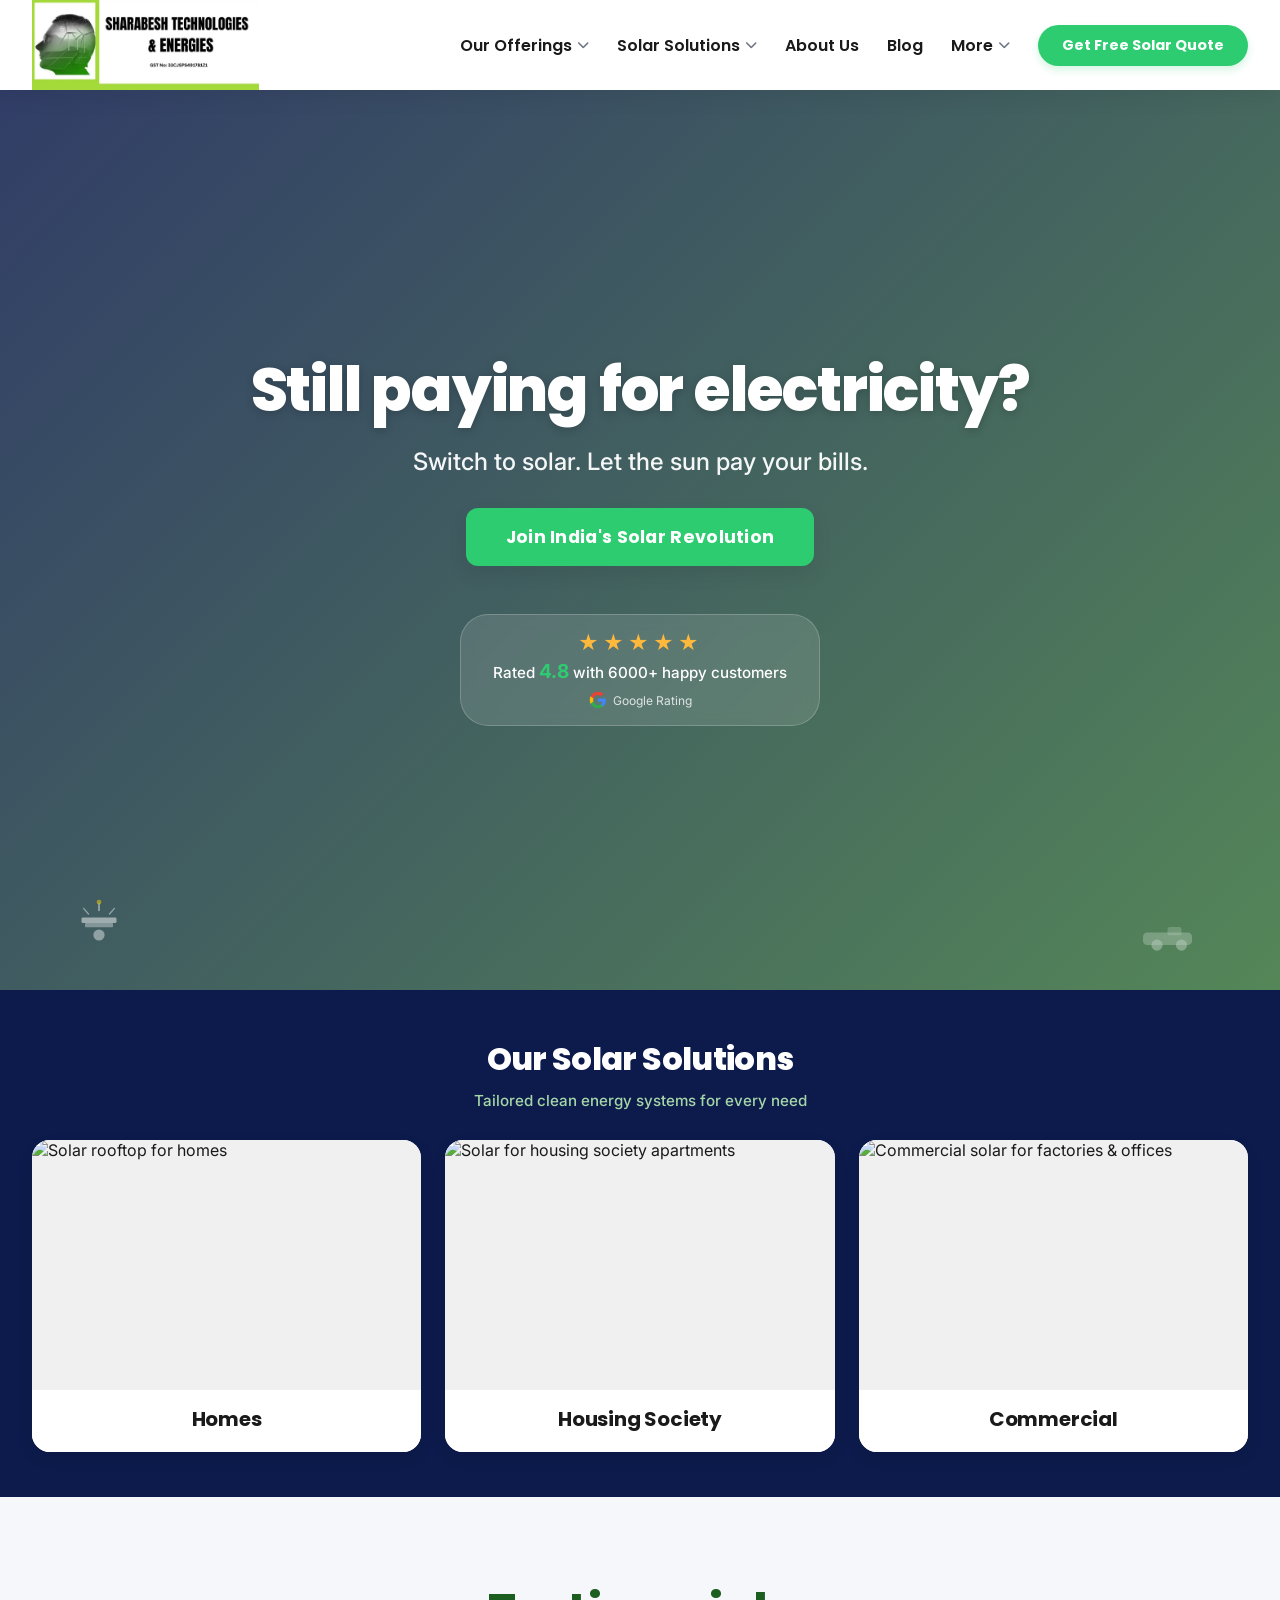
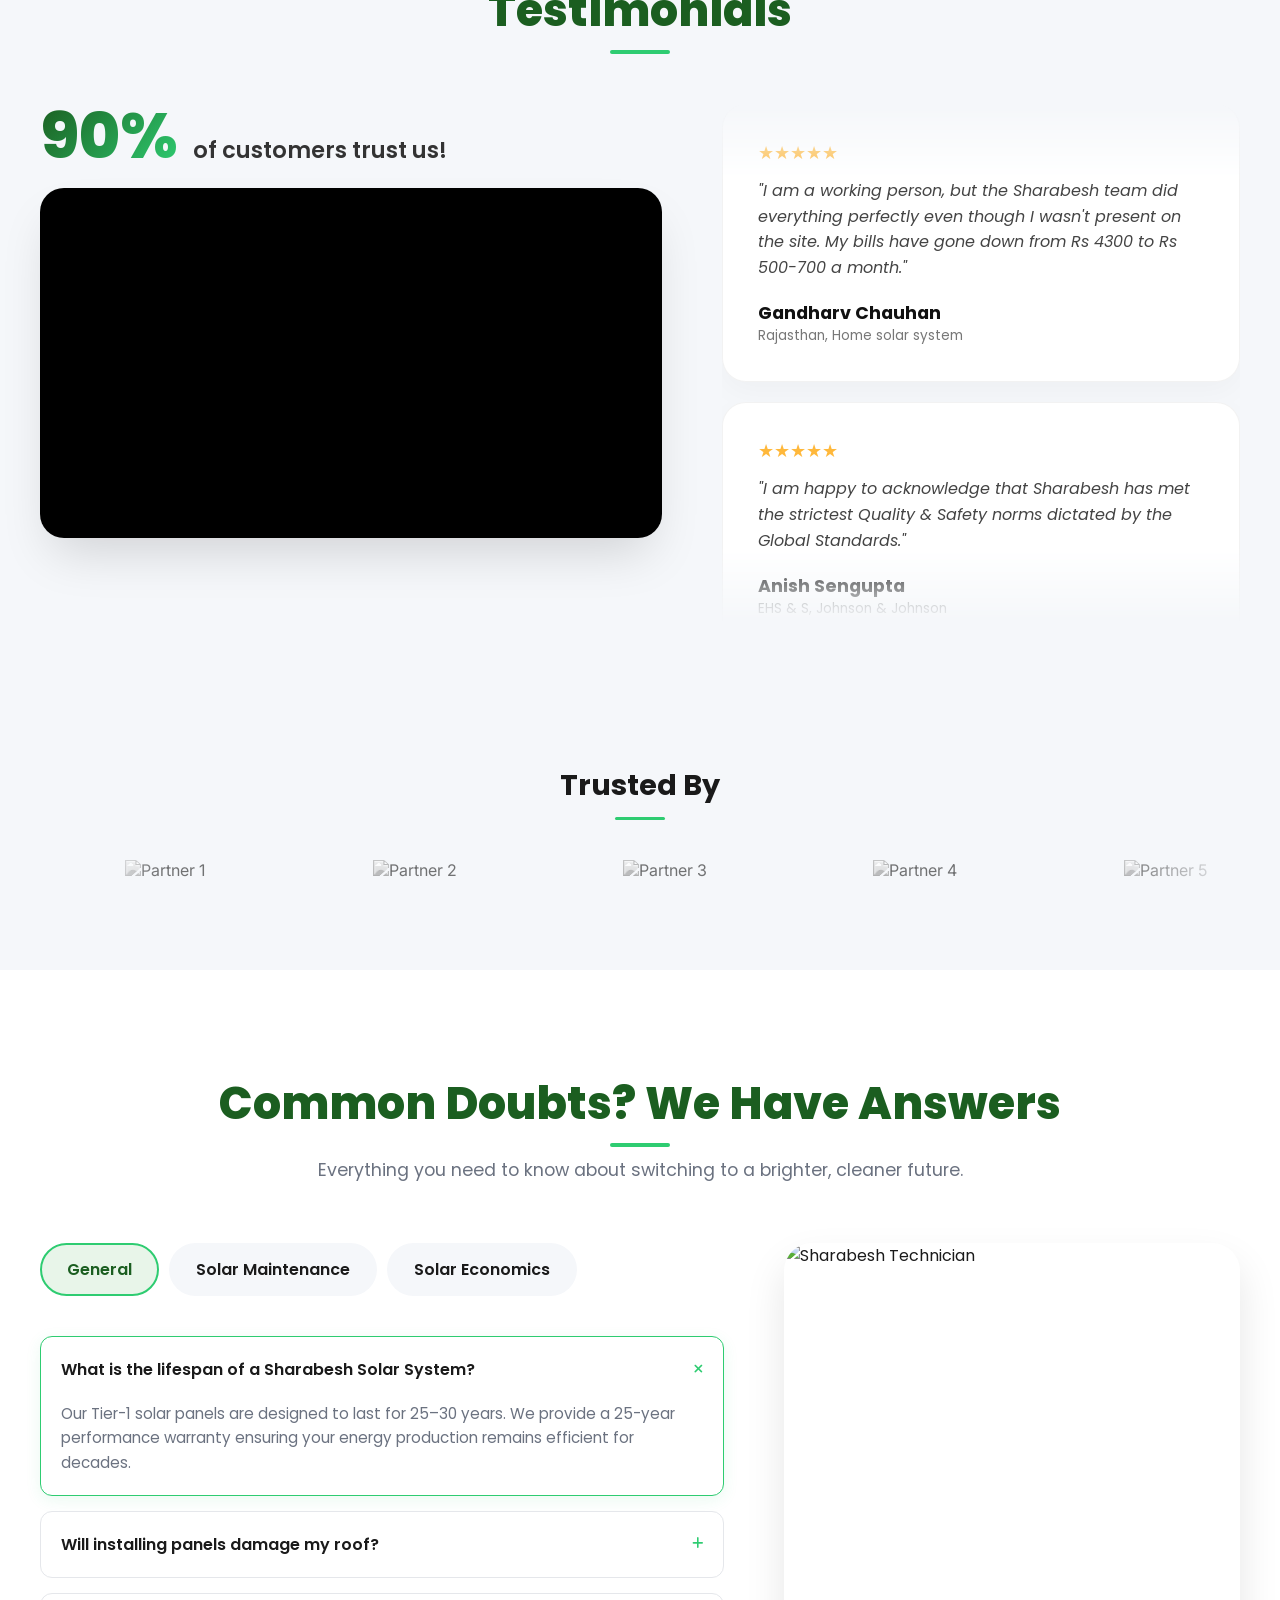
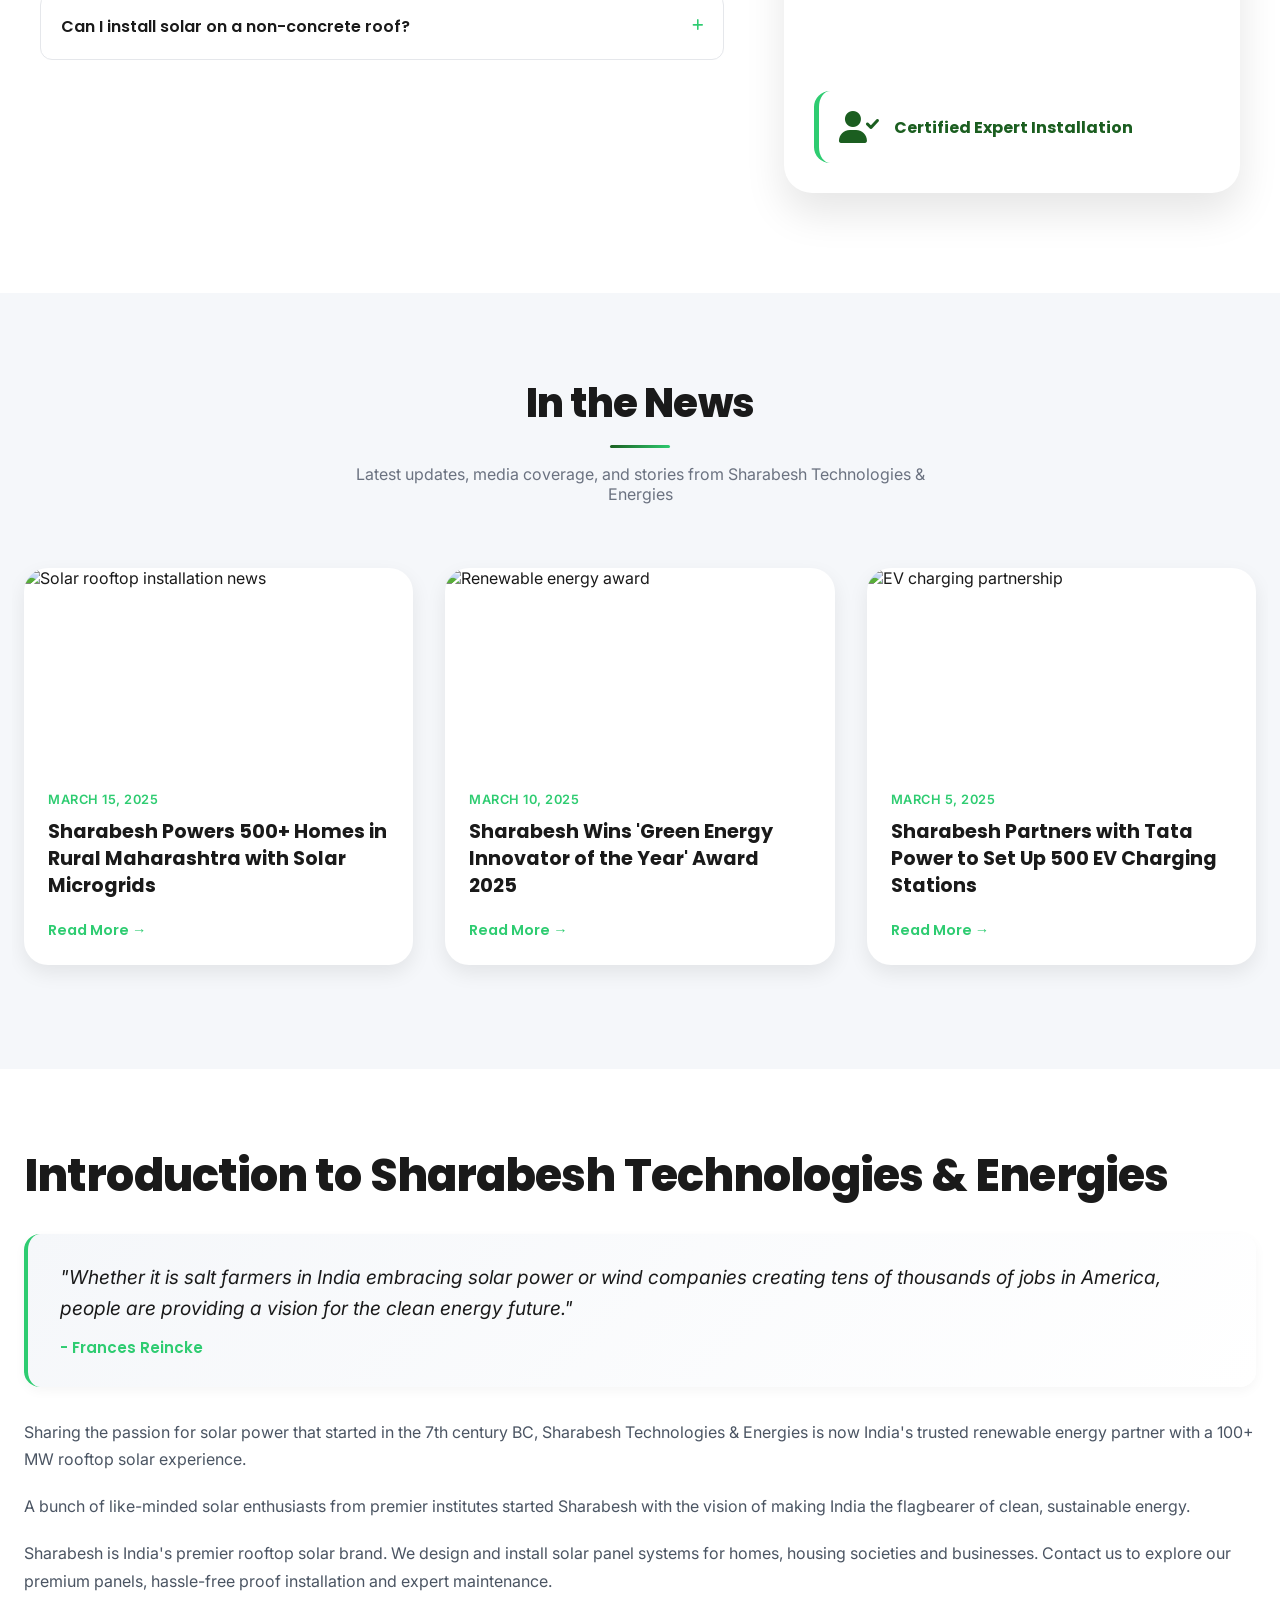
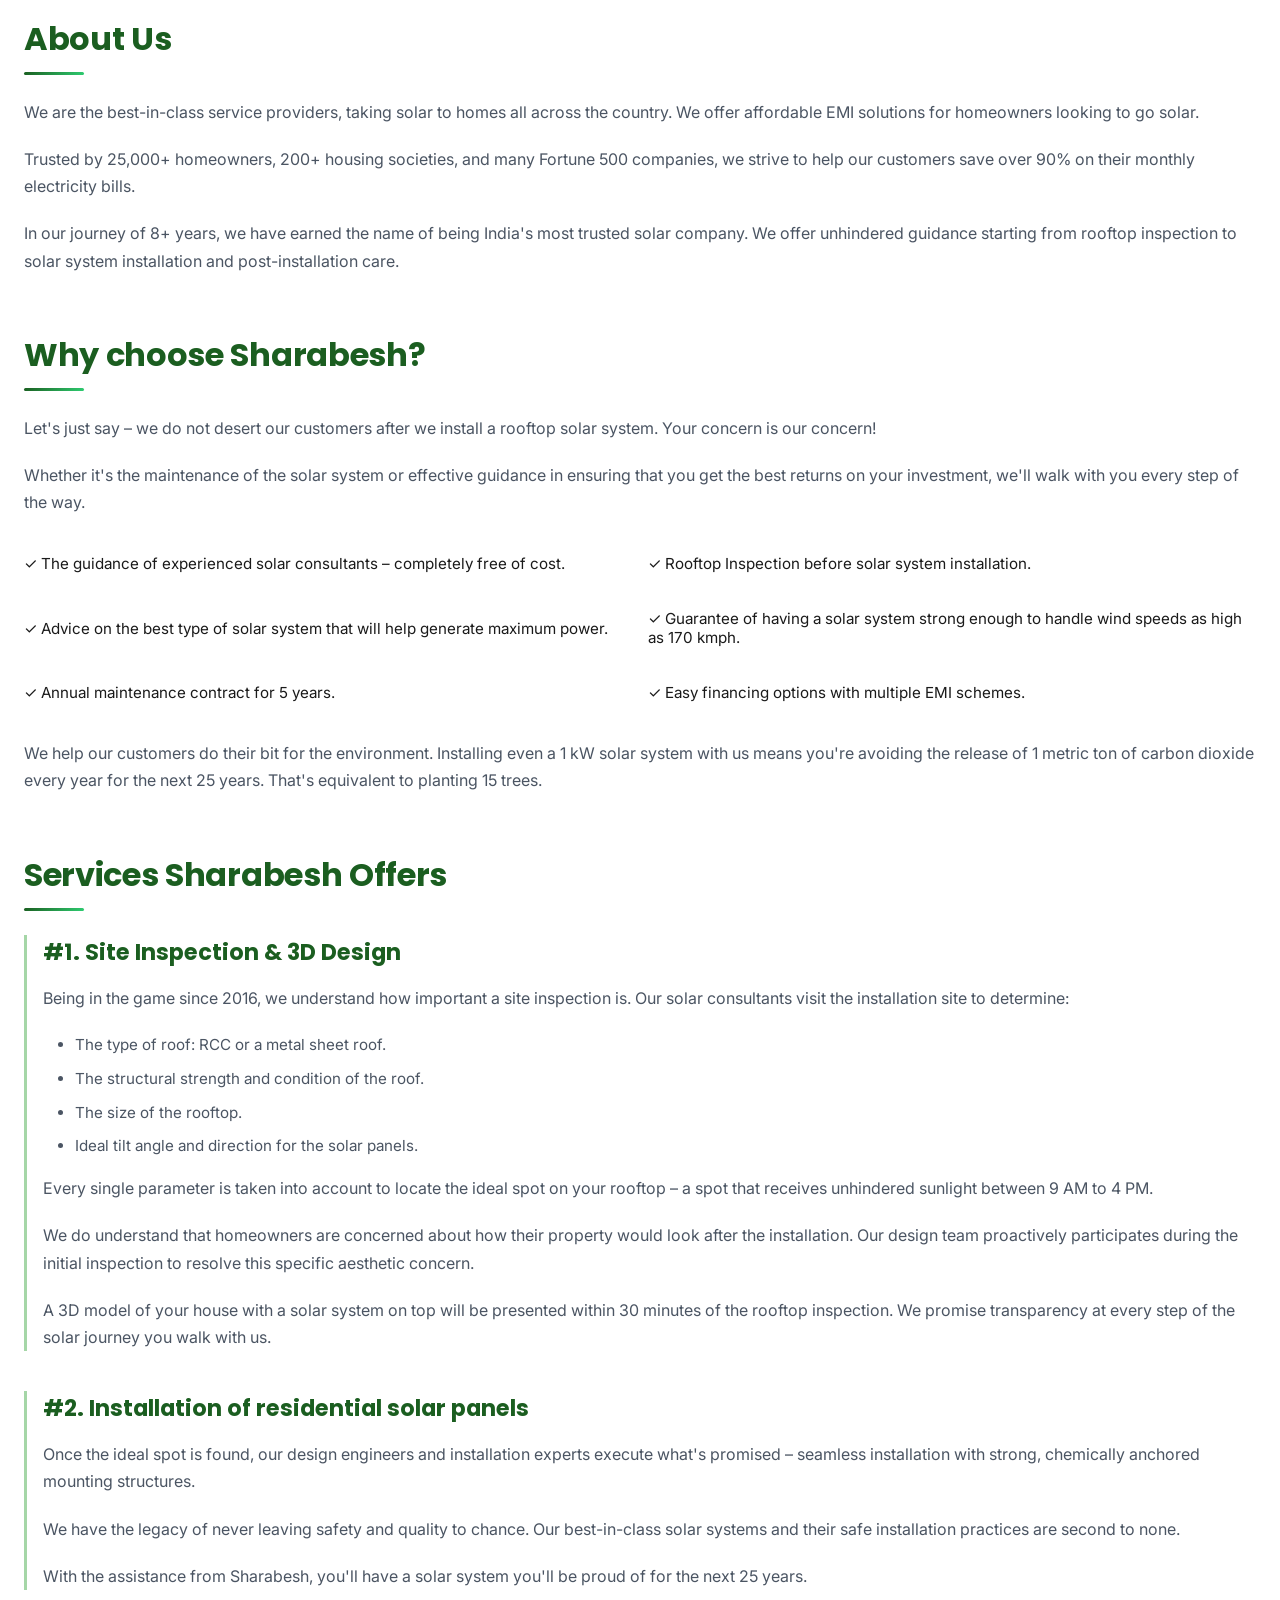
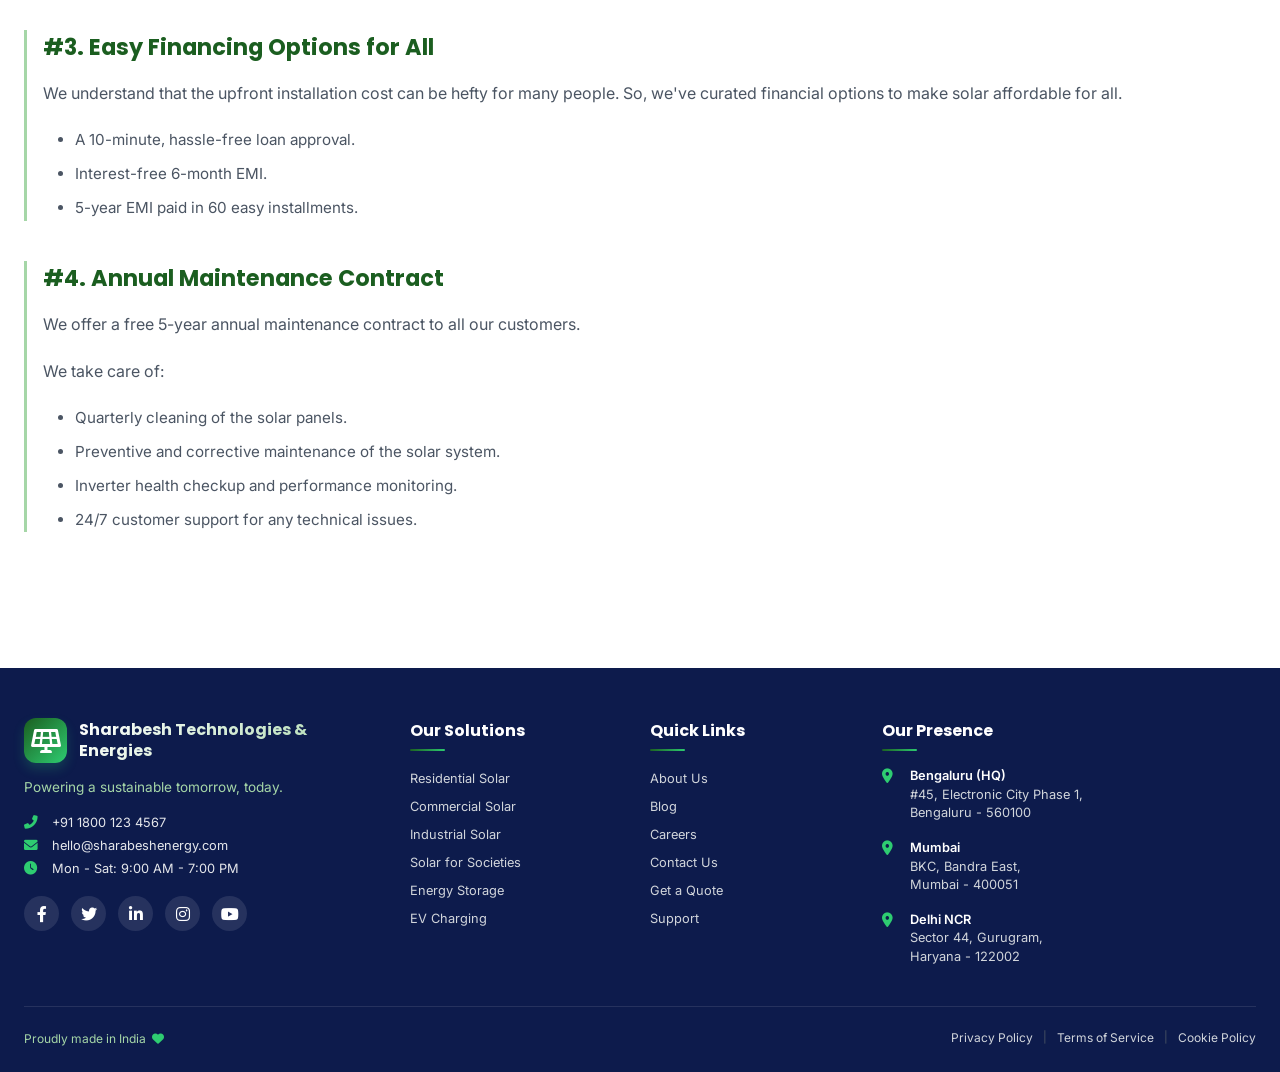
==== index.html @ 7e667d64 "Add files via upload" ====
<!DOCTYPE html>
<html lang="en">
<head>
    <meta charset="UTF-8">
    <meta name="viewport" content="width=device-width, initial-scale=1.0, viewport-fit=cover">
    <title>Sharabesh Technologies & Energies | Premium Navbar</title>
    <!-- Google Fonts -->
    <link href="https://fonts.googleapis.com/css2?family=Inter:opsz,wght@14..32,300;14..32,400;14..32,500;14..32,600;14..32,700;14..32,800&family=Poppins:wght@400;500;600;700;800&display=swap" rel="stylesheet">
    <!-- Font Awesome 6 -->
    <link rel="stylesheet" href="https://cdnjs.cloudflare.com/ajax/libs/font-awesome/6.0.0-beta3/css/all.min.css">
    <link rel="stylesheet" href="css/navbar.css">
    <link rel="stylesheet" href="css/hero.css">
    <link rel="stylesheet" href="css/solutions.css">
    <link rel="stylesheet" href="css/testimonial.css">
    <link rel="stylesheet" href="css/trusted.css">
    <link rel="stylesheet" href="css/faq.css">
    <link rel="stylesheet" href="css/blog.css">
    <link rel="stylesheet" href="css/about.css">
    <link rel="stylesheet" href="css/footer.css">
   
</head>
<body>

<!-- STICKY NAVIGATION BAR with actual logo image -->
<nav class="navbar">
    <div class="nav-container">
        <!-- Left: Logo image (actual SVG data URI - solar/leaf icon) -->
        <div class="logo-area">
            <div class="logo-image">
                <img class="logo-img" src="imagess/client logo.jpeg" alt="Sharabesh Technologies Logo">
                <!-- <span class="logo-text-small">Sharabesh</span> -->
            </div>
        </div>

        <!-- Hamburger button (mobile only) -->
        <button class="hamburger" id="hamburgerBtn" aria-label="Menu">
            <i class="fas fa-bars"></i>
        </button>

        <!-- Desktop + Mobile Menu -->
        <ul class="nav-menu" id="navMenu">
            <li class="nav-item">
                <a href="#" class="nav-link">Our Offerings <i class="fas fa-chevron-down"></i></a>
                <div class="dropdown-menu">
                    <a href="home.html">Home</a>
                    <a href="commercial.html">Commercial</a>
                    <a href="housingsociety.html">House Society</a>
                  
                </div>
            </li>
            <li class="nav-item">
                <a href="#" class="nav-link">Solar Solutions <i class="fas fa-chevron-down"></i></a>
                <div class="dropdown-menu">
                    <a href="ongridsolarsystem.html">On Grid Solar System</a>
                    <a href="offgridSolarsystem.html">Off Grid Solar System</a>
                    
                </div>
            </li>
            <li class="nav-item">
                <a href="#" class="nav-link">About Us</a>
            </li>
            <li class="nav-item">
                <a href="blog.html" class="nav-link">Blog</a>
            </li>
            <li class="nav-item">
                <a href="#" class="nav-link">More <i class="fas fa-chevron-down"></i></a>
                <div class="dropdown-menu">
                    <a href="#">About Us</a>
                    <a href="#">Careers</a>
                    <a href="#">Resources</a>
                    <a href="#">Support</a>
                </div>
            </li>
            <li class="nav-cta">
                <a href="#" class="cta-primary">Get Free Solar Quote</a>
            </li>
        </ul>
    </div>
</nav>

<!-- Overlay for mobile menu -->
<div id="menuOverlay" class="menu-overlay"></div>

<!-- Hero Section for Sharabesh Technologies & Energies -->
<section class="sharabesh-hero">
    <div class="sharabesh-hero__overlay"></div>
    <div class="sharabesh-hero__container">
        <div class="sharabesh-hero__content">
            <h1 class="sharabesh-hero__title">
                Still paying for electricity?
            </h1>
            <p class="sharabesh-hero__subtitle">
                Switch to solar. Let the sun pay your bills.
            </p>
            <div class="sharabesh-hero__actions">
                <a href="#" class="sharabesh-btn sharabesh-btn--primary sharabesh-btn--large">
                    Join India's Solar Revolution
                </a>
            </div>
            <div class="sharabesh-trust-badge">
                <div class="sharabesh-trust-badge__stars">
                    ★★★★★
                </div>
                <div class="sharabesh-trust-badge__rating">
                    Rated <strong>4.8</strong> with 6000+ happy customers
                </div>
                <div class="sharabesh-trust-badge__google-icon">
                    <svg width="18" height="18" viewBox="0 0 24 24" fill="currentColor">
                        <path d="M22.56 12.25c0-.78-.07-1.53-.2-2.25H12v4.26h5.92c-.26 1.37-1.04 2.53-2.21 3.31v2.77h3.57c2.08-1.92 3.28-4.74 3.28-8.09z" fill="#4285F4"/>
                        <path d="M12 23c2.97 0 5.46-.98 7.28-2.66l-3.57-2.77c-.98.66-2.23 1.06-3.71 1.06-2.86 0-5.29-1.93-6.16-4.53H2.18v2.84C3.99 20.53 7.7 23 12 23z" fill="#34A853"/>
                        <path d="M5.84 14.09c-.22-.66-.35-1.36-.35-2.09s.13-1.43.35-2.09V7.07H2.18C1.43 8.55 1 10.22 1 12s.43 3.45 1.18 4.93l2.85-2.22.81-.62z" fill="#FBBC05"/>
                        <path d="M12 5.38c1.62 0 3.06.56 4.21 1.64l3.15-3.15C17.45 2.09 14.97 1 12 1 7.7 1 3.99 3.47 2.18 7.07l3.66 2.84c.87-2.6 3.3-4.53 6.16-4.53z" fill="#EA4335"/>
                    </svg>
                    <span>Google Rating</span>
                </div>
            </div>
        </div>
    </div>
    <!-- Animated solar panel / eco vehicles decoration (subtle animation) -->
    <div class="sharabesh-hero__animation">
        <div class="sharabesh-hero__solar-icon">
            <svg viewBox="0 0 100 100" fill="none" xmlns="http://www.w3.org/2000/svg">
                <rect x="25" y="45" width="50" height="8" rx="2" fill="white" opacity="0.7"/>
                <rect x="30" y="53" width="40" height="6" rx="1" fill="white" opacity="0.5"/>
                <circle cx="50" cy="70" r="8" fill="white" opacity="0.6"/>
                <line x1="50" y1="35" x2="50" y2="25" stroke="white" stroke-width="2" stroke-linecap="round" opacity="0.8"/>
                <line x1="65" y1="40" x2="72" y2="32" stroke="white" stroke-width="2" stroke-linecap="round" opacity="0.6"/>
                <line x1="35" y1="40" x2="28" y2="32" stroke="white" stroke-width="2" stroke-linecap="round" opacity="0.6"/>
                <circle cx="50" cy="23" r="3" fill="#FFD700" opacity="0.9">
                    <animate attributeName="r" values="3;4;3" dur="2s" repeatCount="indefinite"/>
                    <animate attributeName="opacity" values="0.9;0.5;0.9" dur="2s" repeatCount="indefinite"/>
                </circle>
            </svg>
        </div>
        <div class="sharabesh-hero__vehicle-icon">
            <svg width="70" height="40" viewBox="0 0 100 50" fill="none" xmlns="http://www.w3.org/2000/svg">
                <rect x="10" y="20" width="70" height="18" rx="6" fill="white" opacity="0.4"/>
                <circle cx="30" cy="38" r="8" fill="white" opacity="0.5"/>
                <circle cx="65" cy="38" r="8" fill="white" opacity="0.5"/>
                <rect x="45" y="12" width="20" height="12" rx="3" fill="white" opacity="0.3"/>
            </svg>
        </div>
    </div>
</section>


<!-- Our Solar Solutions Section - Sharabesh Technologies & Energies -->
<section class="sharabesh-solutions">
    <div class="sharabesh-solutions__container">
        <div class="sharabesh-solutions__header">
            <h2 class="sharabesh-solutions__title">Our Solar Solutions</h2>
            <p class="sharabesh-solutions__subtitle">Tailored clean energy systems for every need</p>
        </div>
        <div class="sharabesh-solutions__grid">
            <!-- Card 1: Homes -->
            <div class="sharabesh-solutions__card">
                <div class="sharabesh-solutions__card-image">
                    <img src="https://images.unsplash.com/photo-1508514177221-188b1cf16e9d?q=80&w=2072&auto=format&fit=crop" alt="Solar rooftop for homes">
                </div>
                <div class="sharabesh-solutions__card-title">
                    <h3>Homes</h3>
                </div>
            </div>
            <!-- Card 2: Housing Society -->
            <div class="sharabesh-solutions__card">
                <div class="sharabesh-solutions__card-image">
                    <img src="https://images.unsplash.com/photo-1565514020179-026b92b2d4b8?q=80&w=2070&auto=format&fit=crop" alt="Solar for housing society apartments">
                </div>
                <div class="sharabesh-solutions__card-title">
                    <h3>Housing Society</h3>
                </div>
            </div>
            <!-- Card 3: Commercial -->
            <div class="sharabesh-solutions__card">
                <div class="sharabesh-solutions__card-image">
                    <img src="https://images.unsplash.com/photo-1497440001374-f26997328c1b?q=80&w=2070&auto=format&fit=crop" alt="Commercial solar for factories & offices">
                </div>
                <div class="sharabesh-solutions__card-title">
                    <h3>Commercial</h3>
                </div>
            </div>
        </div>
    </div>
</section>


<section class="sharabesh-testimonials">
    <div class="sharabesh-testimonials__header">
        <h2 class="sharabesh-section-title">Testimonials</h2>
    </div>

    <div class="sharabesh-testimonials__container">
        
        <div class="sharabesh-testimonials__left">
            <div class="sharabesh-testimonials__stat-top">
                <h2 class="sharabesh-testimonials__stat-number">90%</h2>
                <p class="sharabesh-testimonials__stat-text">of customers trust us!</p>
            </div>
            
            <div class="sharabesh-testimonials__video-wrapper">
                <iframe 
                    src="https://www.youtube.com/embed/VIDEO_ID?rel=0" 
                    title="Sharabesh Customer Testimonial" 
                    frameborder="0" 
                    allow="accelerometer; autoplay; clipboard-write; encrypted-media; gyroscope; picture-in-picture" 
                    allowfullscreen>
                </iframe>
            </div>
        </div>

        <div class="sharabesh-testimonials__right">
            <div class="sharabesh-testimonials__carousel-window">
                <div class="sharabesh-testimonials__carousel-track" id="testimonialTrack">
                    
                    <div class="sharabesh-testimonials__card">
                        <div class="sharabesh-testimonials__stars">★★★★★</div>
                        <p class="sharabesh-testimonials__quote">"I am a working person, but the Sharabesh team did everything perfectly even though I wasn't present on the site. My bills have gone down from Rs 4300 to Rs 500-700 a month."</p>
                        <div class="sharabesh-testimonials__customer">
                            <h4>Gandharv Chauhan</h4>
                            <p>Rajasthan, Home solar system</p>
                        </div>
                    </div>

                    <div class="sharabesh-testimonials__card">
                        <div class="sharabesh-testimonials__stars">★★★★★</div>
                        <p class="sharabesh-testimonials__quote">"I am happy to acknowledge that Sharabesh has met the strictest Quality & Safety norms dictated by the Global Standards."</p>
                        <div class="sharabesh-testimonials__customer">
                            <h4>Anish Sengupta</h4>
                            <p>EHS & S, Johnson & Johnson</p>
                        </div>
                    </div>

                    <div class="sharabesh-testimonials__card">
                        <div class="sharabesh-testimonials__stars">★★★★★</div>
                        <p class="sharabesh-testimonials__quote">"The post-installation service is what sets Sharabesh apart. They actually come to clean the panels and check the generation metrics every month."</p>
                        <div class="sharabesh-testimonials__customer">
                            <h4>Rajesh Kumar</h4>
                            <p>Gujarat, Industrial Setup</p>
                        </div>
                    </div>

                </div>
            </div>
        </div>
    </div>
</section>

<section class="sharabesh-trusted">
    <div class="sharabesh-trusted__container">
        <h2 class="sharabesh-trusted__title">Trusted By</h2>
        
        <div class="sharabesh-trusted__carousel-window">
            <div class="sharabesh-trusted__track">
                <div class="sharabesh-trusted__logo-item"><img src="https://via.placeholder.com/200x80?text=LOGO+1" alt="Partner 1"></div>
                <div class="sharabesh-trusted__logo-item"><img src="https://via.placeholder.com/200x80?text=LOGO+2" alt="Partner 2"></div>
                <div class="sharabesh-trusted__logo-item"><img src="https://via.placeholder.com/200x80?text=LOGO+3" alt="Partner 3"></div>
                <div class="sharabesh-trusted__logo-item"><img src="https://via.placeholder.com/200x80?text=LOGO+4" alt="Partner 4"></div>
                <div class="sharabesh-trusted__logo-item"><img src="https://via.placeholder.com/200x80?text=LOGO+5" alt="Partner 5"></div>
                <div class="sharabesh-trusted__logo-item"><img src="https://via.placeholder.com/200x80?text=LOGO+6" alt="Partner 6"></div>
                
                <div class="sharabesh-trusted__logo-item"><img src="https://via.placeholder.com/200x80?text=LOGO+1" alt="Partner 1"></div>
                <div class="sharabesh-trusted__logo-item"><img src="https://via.placeholder.com/200x80?text=LOGO+2" alt="Partner 2"></div>
                <div class="sharabesh-trusted__logo-item"><img src="https://via.placeholder.com/200x80?text=LOGO+3" alt="Partner 3"></div>
                <div class="sharabesh-trusted__logo-item"><img src="https://via.placeholder.com/200x80?text=LOGO+4" alt="Partner 4"></div>
                <div class="sharabesh-trusted__logo-item"><img src="https://via.placeholder.com/200x80?text=LOGO+5" alt="Partner 5"></div>
                <div class="sharabesh-trusted__logo-item"><img src="https://via.placeholder.com/200x80?text=LOGO+6" alt="Partner 6"></div>
            </div>
        </div>
    </div>
</section>

<section class="sharabesh-faq">
    <div class="sharabesh-faq__container">
        <div class="sharabesh-faq__header">
            <h2 class="sharabesh-section-title">Common Doubts? We Have Answers</h2>
            <p class="sharabesh-section-subtitle">Everything you need to know about switching to a brighter, cleaner future.</p>
        </div>

        <div class="sharabesh-faq__layout">
            <div class="sharabesh-faq__content">
                <div class="sharabesh-tabs">
                    <input type="radio" name="faq-tabs" id="tab-general" checked>
                    <label for="tab-general">General</label>

                    <input type="radio" name="faq-tabs" id="tab-maintenance">
                    <label for="tab-maintenance">Solar Maintenance</label>

                    <input type="radio" name="faq-tabs" id="tab-economics">
                    <label for="tab-economics">Solar Economics</label>

                    <div class="tab-content content-general">
                        <details open>
                            <summary>What is the lifespan of a Sharabesh Solar System? <i class="fas fa-plus"></i></summary>
                            <p>Our Tier-1 solar panels are designed to last for 25–30 years. We provide a 25-year performance warranty ensuring your energy production remains efficient for decades.</p>
                        </details>
                        <details>
                            <summary>Will installing panels damage my roof? <i class="fas fa-plus"></i></summary>
                            <p>Not at all. We use non-penetrative mounting structures for concrete roofs and specialized waterproof flashing for other types to ensure your roof's integrity remains 100% intact.</p>
                        </details>
                        <details>
                            <summary>Can I install solar on a non-concrete roof? <i class="fas fa-plus"></i></summary>
                            <p>Yes! We have specialized engineering solutions for tin sheds, asbestos, and tiled roofs. Our team conducts a structural audit before every installation.</p>
                        </details>
                    </div>

                    <div class="tab-content content-maintenance">
                        <details>
                            <summary>What is the annual maintenance cost? <i class="fas fa-plus"></i></summary>
                            <p>Solar systems have no moving parts, so maintenance is minimal. With Sharabesh, your first year of professional cleaning and health checks is usually included!</p>
                        </details>
                        <details>
                            <summary>How often do the panels need cleaning? <i class="fas fa-plus"></i></summary>
                            <p>For maximum efficiency in Indian conditions, we recommend cleaning the panels every 15 days with pressurized water to remove dust and pollutants.</p>
                        </details>
                    </div>

                    <div class="tab-content content-economics">
                        <details>
                            <summary>How much can I actually save? <i class="fas fa-plus"></i></summary>
                            <p>Most customers see a 90% reduction in their monthly bills. The typical ROI (Return on Investment) for a residential system is just 3–4 years.</p>
                        </details>
                    </div>
                </div>
            </div>

            <div class="sharabesh-faq__image-area">
                <div class="sharabesh-tech-card">
                    <img src="https://sse-website.s3.ap-south-1.amazonaws.com/home-page/FAQ_new.webp" alt="Sharabesh Technician" class="sharabesh-tech-img">
                    <div class="sharabesh-tech-badge">
                        <i class="fas fa-user-check"></i>
                        <span>Certified Expert Installation</span>
                    </div>
                </div>
            </div>
        </div>
    </div>
</section>


<!-- Blog/News Section - Sharabesh Technologies & Energies -->
<!-- Title: "In the News" | Carousel with 3 cards visible on desktop -->
<section class="sharabesh-blog">
    <div class="sharabesh-blog__container">
        <div class="sharabesh-blog__header">
            <h2 class="sharabesh-blog__title">In the News</h2>
            <p class="sharabesh-blog__subtitle">Latest updates, media coverage, and stories from Sharabesh Technologies & Energies</p>
        </div>
        
        <!-- Carousel Wrapper -->
        <div class="sharabesh-blog__carousel-wrapper">
            <div class="sharabesh-blog__carousel" id="blogCarousel">
                <!-- Blog Card 1 -->
                <div class="sharabesh-blog__card">
                    <div class="sharabesh-blog__card-image">
                        <img src="https://images.unsplash.com/photo-1508514177221-188b1cf16e9d?q=80&w=2072&auto=format&fit=crop" alt="Solar rooftop installation news">
                    </div>
                    <div class="sharabesh-blog__card-content">
                        <div class="sharabesh-blog__date">March 15, 2025</div>
                        <h3 class="sharabesh-blog__headline">Sharabesh Powers 500+ Homes in Rural Maharashtra with Solar Microgrids</h3>
                        <a href="#" class="sharabesh-blog__read-more">Read More →</a>
                    </div>
                </div>
                
                <!-- Blog Card 2 -->
                <div class="sharabesh-blog__card">
                    <div class="sharabesh-blog__card-image">
                        <img src="https://images.unsplash.com/photo-1473341304170-971dccb5ac1e?q=80&w=2070&auto=format&fit=crop" alt="Renewable energy award">
                    </div>
                    <div class="sharabesh-blog__card-content">
                        <div class="sharabesh-blog__date">March 10, 2025</div>
                        <h3 class="sharabesh-blog__headline">Sharabesh Wins 'Green Energy Innovator of the Year' Award 2025</h3>
                        <a href="#" class="sharabesh-blog__read-more">Read More →</a>
                    </div>
                </div>
                
                <!-- Blog Card 3 -->
                <div class="sharabesh-blog__card">
                    <div class="sharabesh-blog__card-image">
                        <img src="https://images.unsplash.com/photo-1613665813446-82a78c468a1f?q=80&w=2070&auto=format&fit=crop" alt="EV charging partnership">
                    </div>
                    <div class="sharabesh-blog__card-content">
                        <div class="sharabesh-blog__date">March 5, 2025</div>
                        <h3 class="sharabesh-blog__headline">Sharabesh Partners with Tata Power to Set Up 500 EV Charging Stations</h3>
                        <a href="#" class="sharabesh-blog__read-more">Read More →</a>
                    </div>
                </div>
                
                <!-- Blog Card 4 -->
                <div class="sharabesh-blog__card">
                    <div class="sharabesh-blog__card-image">
                        <img src="https://images.unsplash.com/photo-1563291074-2bf8677ac0e5?q=80&w=2070&auto=format&fit=crop" alt="Solar export milestone">
                    </div>
                    <div class="sharabesh-blog__card-content">
                        <div class="sharabesh-blog__date">February 28, 2025</div>
                        <h3 class="sharabesh-blog__headline">Sharabesh Crosses 100MW Solar Installation Milestone Across India</h3>
                        <a href="#" class="sharabesh-blog__read-more">Read More →</a>
                    </div>
                </div>
                
                <!-- Blog Card 5 -->
                <div class="sharabesh-blog__card">
                    <div class="sharabesh-blog__card-image">
                        <img src="https://images.unsplash.com/photo-1532601224476-15c79f2f7a51?q=80&w=2070&auto=format&fit=crop" alt="Government recognition">
                    </div>
                    <div class="sharabesh-blog__card-content">
                        <div class="sharabesh-blog__date">February 20, 2025</div>
                        <h3 class="sharabesh-blog__headline">Ministry of New & Renewable Energy Recognizes Sharabesh's Quality Excellence</h3>
                        <a href="#" class="sharabesh-blog__read-more">Read More →</a>
                    </div>
                </div>
                
                <!-- Blog Card 6 -->
                <div class="sharabesh-blog__card">
                    <div class="sharabesh-blog__card-image">
                        <img src="https://images.unsplash.com/photo-1557804506-669a67965ba0?q=80&w=2074&auto=format&fit=crop" alt="International expansion">
                    </div>
                    <div class="sharabesh-blog__card-content">
                        <div class="sharabesh-blog__date">February 15, 2025</div>
                        <h3 class="sharabesh-blog__headline">Sharabesh Expands Operations to Southeast Asian Markets</h3>
                        <a href="#" class="sharabesh-blog__read-more">Read More →</a>
                    </div>
                </div>
            </div>
        </div>
        
        <!-- Carousel Navigation Buttons
        <div class="sharabesh-blog__nav">
            <button class="sharabesh-blog__nav-btn sharabesh-blog__nav-prev" id="blogPrevBtn">
                <svg width="24" height="24" viewBox="0 0 24 24" fill="none" xmlns="http://www.w3.org/2000/svg">
                    <path d="M15 18L9 12L15 6" stroke="currentColor" stroke-width="2" stroke-linecap="round" stroke-linejoin="round"/>
                </svg>
            </button>
            <div class="sharabesh-blog__dots" id="blogDots">
                <span class="dot active"></span>
                <span class="dot"></span>
                <span class="dot"></span>
                <span class="dot"></span>
                <span class="dot"></span>
                <span class="dot"></span>
            </div>
            <button class="sharabesh-blog__nav-btn sharabesh-blog__nav-next" id="blogNextBtn">
                <svg width="24" height="24" viewBox="0 0 24 24" fill="none" xmlns="http://www.w3.org/2000/svg">
                    <path d="M9 18L15 12L9 6" stroke="currentColor" stroke-width="2" stroke-linecap="round" stroke-linejoin="round"/>
                </svg>
            </button>
        </div> -->
    </div>
</section>


<!-- About Us Section - Sharabesh Technologies & Energies -->
<!-- Replicating the style from SolarSquare reference -->
<section class="sharabesh-about">
    <div class="sharabesh-about__container">
        <!-- Introduction Section -->
        <div class="sharabesh-about__intro">
            <h1 class="sharabesh-about__main-title">Introduction to Sharabesh Technologies & Energies</h1>
            <div class="sharabesh-about__quote">
                <p class="sharabesh-about__quote-text">"Whether it is salt farmers in India embracing solar power or wind companies creating tens of thousands of jobs in America, people are providing a vision for the clean energy future."</p>
                <p class="sharabesh-about__quote-author">- Frances Reincke</p>
            </div>
            <p class="sharabesh-about__paragraph">Sharing the passion for solar power that started in the 7th century BC, Sharabesh Technologies & Energies is now India's trusted renewable energy partner with a 100+ MW rooftop solar experience.</p>
            <p class="sharabesh-about__paragraph">A bunch of like-minded solar enthusiasts from premier institutes started Sharabesh with the vision of making India the flagbearer of clean, sustainable energy.</p>
            <p class="sharabesh-about__paragraph">Sharabesh is India's premier rooftop solar brand. We design and install solar panel systems for homes, housing societies and businesses. Contact us to explore our premium panels, hassle-free proof installation and expert maintenance.</p>
        </div>

        <!-- About Us Section -->
        <div class="sharabesh-about__section">
            <h2 class="sharabesh-about__section-title">About Us</h2>
            <p class="sharabesh-about__paragraph">We are the best-in-class service providers, taking solar to homes all across the country. We offer affordable EMI solutions for homeowners looking to go solar.</p>
            <p class="sharabesh-about__paragraph">Trusted by 25,000+ homeowners, 200+ housing societies, and many Fortune 500 companies, we strive to help our customers save over 90% on their monthly electricity bills.</p>
            <p class="sharabesh-about__paragraph">In our journey of 8+ years, we have earned the name of being India's most trusted solar company. We offer unhindered guidance starting from rooftop inspection to solar system installation and post-installation care.</p>
        </div>

        <!-- Why Choose Sharabesh Section -->
        <div class="sharabesh-about__section">
            <h2 class="sharabesh-about__section-title">Why choose Sharabesh?</h2>
            <p class="sharabesh-about__paragraph">Let's just say – we do not desert our customers after we install a rooftop solar system. Your concern is our concern!</p>
            <p class="sharabesh-about__paragraph">Whether it's the maintenance of the solar system or effective guidance in ensuring that you get the best returns on your investment, we'll walk with you every step of the way.</p>
            
            <div class="sharabesh-about__features-grid">
                <div class="sharabesh-about__feature-item">✓ The guidance of experienced solar consultants – completely free of cost.</div>
                <div class="sharabesh-about__feature-item">✓ Rooftop Inspection before solar system installation.</div>
                <div class="sharabesh-about__feature-item">✓ Advice on the best type of solar system that will help generate maximum power.</div>
                <div class="sharabesh-about__feature-item">✓ Guarantee of having a solar system strong enough to handle wind speeds as high as 170 kmph.</div>
                <div class="sharabesh-about__feature-item">✓ Annual maintenance contract for 5 years.</div>
                <div class="sharabesh-about__feature-item">✓ Easy financing options with multiple EMI schemes.</div>
            </div>
            
            <p class="sharabesh-about__paragraph">We help our customers do their bit for the environment. Installing even a 1 kW solar system with us means you're avoiding the release of 1 metric ton of carbon dioxide every year for the next 25 years. That's equivalent to planting 15 trees.</p>
        </div>

        <!-- Services Section -->
        <div class="sharabesh-about__section">
            <h2 class="sharabesh-about__section-title">Services Sharabesh Offers</h2>
            
            <div class="sharabesh-about__service">
                <h3 class="sharabesh-about__service-title">#1. Site Inspection & 3D Design</h3>
                <p class="sharabesh-about__paragraph">Being in the game since 2016, we understand how important a site inspection is. Our solar consultants visit the installation site to determine:</p>
                <ul class="sharabesh-about__service-list">
                    <li>The type of roof: RCC or a metal sheet roof.</li>
                    <li>The structural strength and condition of the roof.</li>
                    <li>The size of the rooftop.</li>
                    <li>Ideal tilt angle and direction for the solar panels.</li>
                </ul>
                <p class="sharabesh-about__paragraph">Every single parameter is taken into account to locate the ideal spot on your rooftop – a spot that receives unhindered sunlight between 9 AM to 4 PM.</p>
                <p class="sharabesh-about__paragraph">We do understand that homeowners are concerned about how their property would look after the installation. Our design team proactively participates during the initial inspection to resolve this specific aesthetic concern.</p>
                <p class="sharabesh-about__paragraph">A 3D model of your house with a solar system on top will be presented within 30 minutes of the rooftop inspection. We promise transparency at every step of the solar journey you walk with us.</p>
            </div>

            <div class="sharabesh-about__service">
                <h3 class="sharabesh-about__service-title">#2. Installation of residential solar panels</h3>
                <p class="sharabesh-about__paragraph">Once the ideal spot is found, our design engineers and installation experts execute what's promised – seamless installation with strong, chemically anchored mounting structures.</p>
                <p class="sharabesh-about__paragraph">We have the legacy of never leaving safety and quality to chance. Our best-in-class solar systems and their safe installation practices are second to none.</p>
                <p class="sharabesh-about__paragraph">With the assistance from Sharabesh, you'll have a solar system you'll be proud of for the next 25 years.</p>
            </div>

            <div class="sharabesh-about__service">
                <h3 class="sharabesh-about__service-title">#3. Easy Financing Options for All</h3>
                <p class="sharabesh-about__paragraph">We understand that the upfront installation cost can be hefty for many people. So, we've curated financial options to make solar affordable for all.</p>
                <ul class="sharabesh-about__service-list">
                    <li>A 10-minute, hassle-free loan approval.</li>
                    <li>Interest-free 6-month EMI.</li>
                    <li>5-year EMI paid in 60 easy installments.</li>
                </ul>
            </div>

            <div class="sharabesh-about__service">
                <h3 class="sharabesh-about__service-title">#4. Annual Maintenance Contract</h3>
                <p class="sharabesh-about__paragraph">We offer a free 5-year annual maintenance contract to all our customers.</p>
                <p class="sharabesh-about__paragraph">We take care of:</p>
                <ul class="sharabesh-about__service-list">
                    <li>Quarterly cleaning of the solar panels.</li>
                    <li>Preventive and corrective maintenance of the solar system.</li>
                    <li>Inverter health checkup and performance monitoring.</li>
                    <li>24/7 customer support for any technical issues.</li>
                </ul>
            </div>
        </div>
    </div>
</section>


<!-- Footer Section - Sharabesh Technologies & Energies -->
<!-- Mobile: 2x2 grid layout for links -->
<footer class="sharabesh-footer">
    <div class="sharabesh-footer__container">
        <!-- Top Section: 3 Columns -->
        <div class="sharabesh-footer__grid">
            <!-- Left Column: Logo, Tagline, Contact, Social -->
            <div class="sharabesh-footer__col">
                <div class="sharabesh-footer__logo">
                    <div class="sharabesh-footer__logo-icon">
                        <i class="fas fa-solar-panel"></i>
                    </div>
                    <span class="sharabesh-footer__logo-text">Sharabesh Technologies & Energies</span>
                </div>
                <p class="sharabesh-footer__tagline">Powering a sustainable tomorrow, today.</p>
                
                <div class="sharabesh-footer__contact">
                    <div class="sharabesh-footer__contact-item">
                        <i class="fas fa-phone-alt"></i>
                        <span>+91 1800 123 4567</span>
                    </div>
                    <div class="sharabesh-footer__contact-item">
                        <i class="fas fa-envelope"></i>
                        <span>hello@sharabeshenergy.com</span>
                    </div>
                    <div class="sharabesh-footer__contact-item">
                        <i class="fas fa-clock"></i>
                        <span>Mon - Sat: 9:00 AM - 7:00 PM</span>
                    </div>
                </div>
                
                <div class="sharabesh-footer__social">
                    <a href="#" class="sharabesh-footer__social-icon"><i class="fab fa-facebook-f"></i></a>
                    <a href="#" class="sharabesh-footer__social-icon"><i class="fab fa-twitter"></i></a>
                    <a href="#" class="sharabesh-footer__social-icon"><i class="fab fa-linkedin-in"></i></a>
                    <a href="#" class="sharabesh-footer__social-icon"><i class="fab fa-instagram"></i></a>
                    <a href="#" class="sharabesh-footer__social-icon"><i class="fab fa-youtube"></i></a>
                </div>
            </div>
            
            <!-- Middle Column: Our Solutions & Quick Links (2x2 on mobile) -->
            <div class="sharabesh-footer__col sharabesh-footer__col--links">
                <div class="sharabesh-footer__links-wrapper">
                    <div class="sharabesh-footer__links-group">
                        <h4 class="sharabesh-footer__heading">Our Solutions</h4>
                        <ul class="sharabesh-footer__links">
                            <li><a href="#">Residential Solar</a></li>
                            <li><a href="#">Commercial Solar</a></li>
                            <li><a href="#">Industrial Solar</a></li>
                            <li><a href="#">Solar for Societies</a></li>
                            <li><a href="#">Energy Storage</a></li>
                            <li><a href="#">EV Charging</a></li>
                        </ul>
                    </div>
                    
                    <div class="sharabesh-footer__links-group">
                        <h4 class="sharabesh-footer__heading">Quick Links</h4>
                        <ul class="sharabesh-footer__links">
                            <li><a href="#">About Us</a></li>
                            <li><a href="#">Blog</a></li>
                            <li><a href="#">Careers</a></li>
                            <li><a href="#">Contact Us</a></li>
                            <li><a href="#">Get a Quote</a></li>
                            <li><a href="#">Support</a></li>
                        </ul>
                    </div>
                </div>
            </div>
            
            <!-- Right Column: Address -->
            <div class="sharabesh-footer__col">
                <h4 class="sharabesh-footer__heading">Our Presence</h4>
                <div class="sharabesh-footer__address">
                    <div class="sharabesh-footer__address-item">
                        <i class="fas fa-map-marker-alt"></i>
                        <div>
                            <strong>Bengaluru (HQ)</strong><br>
                            #45, Electronic City Phase 1,<br>
                            Bengaluru - 560100
                        </div>
                    </div>
                    <div class="sharabesh-footer__address-item">
                        <i class="fas fa-map-marker-alt"></i>
                        <div>
                            <strong>Mumbai</strong><br>
                            BKC, Bandra East,<br>
                            Mumbai - 400051
                        </div>
                    </div>
                    <div class="sharabesh-footer__address-item">
                        <i class="fas fa-map-marker-alt"></i>
                        <div>
                            <strong>Delhi NCR</strong><br>
                            Sector 44, Gurugram,<br>
                            Haryana - 122002
                        </div>
                    </div>
                </div>
            </div>
        </div>
        
        <!-- Bottom Section: Copyright & Legal Links -->
        <div class="sharabesh-footer__bottom">
            <div class="sharabesh-footer__bottom-left">
                <span class="sharabesh-footer__made-in">Proudly made in India <i class="fas fa-heart"></i></span>
            </div>
            <div class="sharabesh-footer__bottom-right">
                <a href="#">Privacy Policy</a>
                <span class="sharabesh-footer__separator">|</span>
                <a href="#">Terms of Service</a>
                <span class="sharabesh-footer__separator">|</span>
                <a href="#">Cookie Policy</a>
            </div>
        </div>
    </div>
</footer>





</body>
<script src="js/navbar.js"></script>
<script src="js/testimonial.js"></script>
<script src="js/blog.js"></script>
</html>
---- css/navbar.css ----
* {
            margin: 0;
            padding: 0;
            box-sizing: border-box;
        }

        body {
            font-family: 'Inter', sans-serif;
            background-color: #FFFFFF;
            color: #1A1A1A;
        }

        /* ========= STICKY NAVIGATION BAR ========= */
        .navbar {
            position: sticky;
            top: 0;
            z-index: 1000;
            background: white;
            box-shadow: 0 8px 20px rgba(0, 0, 0, 0.06);
            width: 100%;
        }

        .nav-container {
            display: flex;
            align-items: center;
            justify-content: space-between;
            flex-wrap: nowrap;
            gap: 24px;
            max-width: 1400px;
            margin: 0 auto;
            padding: 0 32px;
            min-height: 50px;
        }

        /* LEFT: Logo with actual image */
        .logo-area {
            display: flex;
            align-items: center;
            flex-shrink: 0;
        }

        .logo-image {
            display: flex;
            align-items: center;
        }
        .logo-img:hover {
    transform: scale(1.05);
}

        /* Actual logo image - modern solar/energy themed SVG as data URI */
        .logo-img {
            width: auto;
            height: 90px;
            display: block;
            object-fit: contain;
        }

        /* Company name next to logo (optional small text for brand) */
        .logo-text-small {
            font-weight: 700;
            font-size: 1rem;
            margin-left: 10px;
            background: linear-gradient(135deg, #1B5E20, #2ECC71);
            background-clip: text;
            -webkit-background-clip: text;
            color: transparent;
            white-space: nowrap;
            font-family: 'Poppins', sans-serif;
        }

        /* Desktop navigation menu */
        .nav-menu {
            display: flex;
            align-items: center;
            gap: 28px;
            list-style: none;
            margin-left: auto;
        }

        .nav-item {
            position: relative;
        }

        .nav-link {
            text-decoration: none;
            font-weight: 600;
            font-size: 1rem;
            color: #1A1A1A;
            padding: 8px 0;
            transition: color 0.25s ease;
            display: flex;
            align-items: center;
            gap: 6px;
            font-family: 'Poppins', sans-serif;
            white-space: nowrap;
            cursor: pointer;
        }

        .nav-link i {
            font-size: 0.75rem;
            color: #6B7280;
            transition: transform 0.2s;
        }

        .nav-link:hover {
            color: #2ECC71;
        }

        .nav-link:hover i {
            color: #2ECC71;
            transform: rotate(180deg);
        }

        /* Dropdown menu */
        .dropdown-menu {
            position: absolute;
            top: 42px;
            left: -20px;
            background: white;
            min-width: 220px;
            border-radius: 16px;
            box-shadow: 0 20px 35px -8px rgba(0, 0, 0, 0.12);
            padding: 12px 0;
            opacity: 0;
            visibility: hidden;
            transform: translateY(10px);
            transition: all 0.25s ease;
            z-index: 100;
            border: 1px solid rgba(0,0,0,0.05);
        }

        .nav-item:hover .dropdown-menu {
            opacity: 1;
            visibility: visible;
            transform: translateY(0);
        }

        .dropdown-menu a {
            display: block;
            padding: 10px 24px;
            text-decoration: none;
            color: #1A1A1A;
            font-size: 0.9rem;
            font-weight: 500;
            transition: all 0.2s;
            white-space: nowrap;
        }

        .dropdown-menu a:hover {
            background-color: #A5D6A7;
            color: #1B5E20;
            padding-left: 28px;
        }

        /* Right CTA Button */
        .nav-cta {
            flex-shrink: 0;
        }

        .cta-primary {
            background-color: #2ECC71;
            color: white;
            padding: 10px 24px;
            border-radius: 40px;
            text-decoration: none;
            font-weight: 700;
            font-size: 0.9rem;
            transition: all 0.25s;
            display: inline-block;
            box-shadow: 0 4px 8px rgba(46,204,113,0.2);
            border: none;
            cursor: pointer;
            font-family: 'Poppins', sans-serif;
            white-space: nowrap;
        }

        .cta-primary:hover {
            background-color: #1B5E20;
            transform: translateY(-2px);
            box-shadow: 0 8px 18px rgba(27,94,32,0.25);
        }

        /* Hamburger button */
        .hamburger {
            display: none;
            font-size: 1.8rem;
            cursor: pointer;
            color: #1B5E20;
            background: none;
            border: none;
            padding: 8px;
            margin-left: auto;
            z-index: 1001;
        }

        /* Mobile Responsive */
        @media (max-width: 1024px) {
            .nav-container {
                padding: 0 24px;
                gap: 16px;
            }
            .nav-menu {
                gap: 20px;
            }
            .cta-primary {
                padding: 8px 18px;
                font-size: 0.85rem;
            }
            .logo-text-small {
                font-size: 0.85rem;
            }
        }

        @media (max-width: 880px) {
            .hamburger {
                display: block;
            }
            
            .nav-menu {
                position: fixed;
                left: -100%;
                top: 0;
                width: 85%;
                max-width: 360px;
                height: 100vh;
                background-color: white;
                box-shadow: 6px 0 25px rgba(0,0,0,0.15);
                padding: 100px 28px 40px 28px;
                gap: 28px;
                transition: left 0.3s ease-in-out;
                align-items: flex-start;
                z-index: 1000;
                border-radius: 0 20px 20px 0;
                margin-left: 0;
                overflow-y: auto;
                flex-direction: column;
            }
            
            .nav-menu.active {
                left: 0;
            }
            
            /* Mobile dropdown: static, toggle via class */
            .dropdown-menu {
                position: static;
                box-shadow: none;
                opacity: 1;
                visibility: visible;
                transform: none;
                background: #F5F7FA;
                margin-top: 12px;
                border-radius: 16px;
                padding: 8px 0;
                display: none;
                width: 100%;
            }
            
            .nav-item.active-dropdown .dropdown-menu {
                display: block;
            }
            
            .nav-link {
                justify-content: space-between;
                width: 100%;
                font-size: 1.1rem;
                padding: 8px 0;
            }
            
            .nav-cta {
                width: 100%;
                margin-top: 16px;
            }
            
            .cta-primary {
                text-align: center;
                display: block;
                width: 100%;
                padding: 14px 20px;
                font-size: 1rem;
            }
            
            .logo-img {
                width: 42px;
                height: 42px;
            }
            
            .logo-text-small {
                font-size: 0.8rem;
            }
            
            /* Overlay when menu is open */
            .menu-overlay {
                position: fixed;
                top: 0;
                left: 0;
                width: 100%;
                height: 100%;
                background: rgba(0,0,0,0.5);
                z-index: 999;
                display: none;
            }
            
            .menu-overlay.active {
                display: block;
            }
        }

        @media (max-width: 560px) {
            .logo-img {
                width: 64px;
                height: 64px;
            }
            .logo-text-small {
                display: none; /* hide text on very small screens to save space */
            }
        }

        /* Hero preview section */
        .hero-preview {
            background: linear-gradient(125deg, #0D1B4C 0%, #0a1538 40%, #1B5E20 100%);
            padding: 80px 32px;
            color: white;
            text-align: center;
        }
        .hero-preview h1 {
            font-size: 2.5rem;
            font-family: 'Poppins', sans-serif;
            margin-bottom: 16px;
        }
        .hero-preview p {
            font-size: 1.1rem;
            max-width: 700px;
            margin: 0 auto;
            opacity: 0.9;
        }
        .badge {
            display: inline-block;
            background: rgba(46,204,113,0.2);
            padding: 6px 16px;
            border-radius: 40px;
            margin-bottom: 24px;
            font-size: 0.8rem;
        }
        .demo-note {
            background: #F5F7FA;
            text-align: center;
            padding: 12px;
            font-size: 0.85rem;
            color: #2c5e2e;
            border-top: 1px solid #e0e0e0;
        }
        /* Updated: Container height increased to fit a larger logo */
.nav-container {
    display: flex;
    align-items: center;
    justify-content: space-between;
    flex-wrap: nowrap;
    gap: 24px;
    max-width: 1400px;
    margin: 0 auto;
    padding: 0 32px;
    min-height: 90px; /* Increased from 80px */
}

/* Updated: Increased Logo Size */
.logo-img {
    width: auto;      /* Let width adjust automatically */
    height: 90px;    /* Increased from 64px - Adjust this number as needed */
    display: block;
    object-fit: contain;
    transition: transform 0.3s ease;
}

/* Optional: Add a slight hover effect to the logo */
.logo-img:hover {
    transform: scale(1.05);
}

/* Mobile Responsive Adjustments */
@media (max-width: 880px) {
    .nav-container {
        min-height: 90px; /* Slightly smaller height on mobile */
        padding: 0 20px;
    }

    .logo-img {
        height: 70px; /* Large but fits mobile screens better */
    }
}

@media (max-width: 560px) {
    .logo-img {
        height: 60px; /* Balanced for very small phones */
    }
}
---- css/hero.css ----
/* ---------- Hero Section Styles ---------- */
    .sharabesh-hero {
        position: relative;
        width: 100%;
        min-height: 100vh;
        display: flex;
        align-items: center;
        justify-content: center;
        text-align: center;
        overflow: hidden;
        /* Background image: solar panels in nature (high-res modern image) */
        background-image: url('https://images.unsplash.com/photo-1509391366360-2e959784a276?q=80&w=2072&auto=format&fit=crop');
        background-size: cover;
        background-position: center 30%;
        background-repeat: no-repeat;
        font-family: 'Inter', 'Poppins', system-ui, -apple-system, sans-serif;
    }

    /* Dark gradient overlay (deep blue + green blend with opacity) */
    .sharabesh-hero__overlay {
        position: absolute;
        top: 0;
        left: 0;
        width: 100%;
        height: 100%;
        background: linear-gradient(135deg, rgba(13, 27, 76, 0.85), rgba(27, 94, 32, 0.75));
        z-index: 1;
    }

    .sharabesh-hero__container {
        position: relative;
        z-index: 2;
        max-width: 1280px;
        margin: 0 auto;
        padding: 2rem;
        width: 100%;
    }

    .sharabesh-hero__content {
        max-width: 900px;
        margin: 0 auto;
        color: #FFFFFF;
    }

    /* Headline */
    .sharabesh-hero__title {
        font-size: 3.8rem;
        font-weight: 800;
        line-height: 1.2;
        margin-bottom: 1.25rem;
        letter-spacing: -0.02em;
        font-family: 'Poppins', sans-serif;
        text-shadow: 0 2px 10px rgba(0,0,0,0.2);
    }

    /* Subheadline */
    .sharabesh-hero__subtitle {
        font-size: 1.5rem;
        font-weight: 500;
        margin-bottom: 2rem;
        color: rgba(255,255,255,0.95);
        font-family: 'Inter', sans-serif;
        max-width: 650px;
        margin-left: auto;
        margin-right: auto;
    }

    /* Buttons */
    .sharabesh-btn {
        display: inline-flex;
        align-items: center;
        justify-content: center;
        gap: 0.5rem;
        text-decoration: none;
        font-weight: 700;
        border-radius: 12px;
        transition: all 0.25s ease;
        font-family: 'Poppins', sans-serif;
        cursor: pointer;
        border: none;
        box-shadow: 0 8px 20px rgba(0, 0, 0, 0.08);
    }

    .sharabesh-btn--primary {
        background-color: #2ECC71;
        color: white;
    }

    .sharabesh-btn--primary:hover {
        background-color: #1B5E20;
        transform: translateY(-3px);
        box-shadow: 0 12px 24px rgba(27, 94, 32, 0.3);
    }

    .sharabesh-btn--large {
        padding: 1rem 2.5rem;
        font-size: 1.1rem;
        letter-spacing: 0.3px;
    }

    /* Trust Badge (Google rating style card) */
    .sharabesh-trust-badge {
        margin-top: 3rem;
        display: inline-flex;
        flex-direction: column;
        align-items: center;
        background: rgba(255, 255, 255, 0.12);
        backdrop-filter: blur(8px);
        border-radius: 28px;
        padding: 1rem 2rem;
        border: 1px solid rgba(255, 255, 255, 0.2);
        transition: all 0.2s;
    }

    .sharabesh-trust-badge__stars {
        color: #FFB83B;
        font-size: 1.25rem;
        letter-spacing: 4px;
        margin-bottom: 0.3rem;
    }

    .sharabesh-trust-badge__rating {
        font-size: 0.95rem;
        color: white;
        font-weight: 500;
        font-family: 'Inter', sans-serif;
    }

    .sharabesh-trust-badge__rating strong {
        font-size: 1.2rem;
        color: #2ECC71;
    }

    .sharabesh-trust-badge__google-icon {
        display: flex;
        align-items: center;
        gap: 6px;
        margin-top: 8px;
        font-size: 0.75rem;
        color: rgba(255,255,255,0.8);
    }

    /* Animation icons (solar installation / moving vehicles) */
    .sharabesh-hero__animation {
        position: absolute;
        bottom: 30px;
        left: 0;
        right: 0;
        z-index: 2;
        display: flex;
        justify-content: space-between;
        align-items: flex-end;
        padding: 0 5%;
        pointer-events: none;
    }

    .sharabesh-hero__solar-icon {
        width: 70px;
        opacity: 0.7;
        animation: float 3s ease-in-out infinite;
    }

    .sharabesh-hero__vehicle-icon {
        width: 90px;
        opacity: 0.6;
        animation: slideInOut 8s ease-in-out infinite;
    }

    @keyframes float {
        0% { transform: translateY(0px); }
        50% { transform: translateY(-10px); }
        100% { transform: translateY(0px); }
    }

    @keyframes slideInOut {
        0% { transform: translateX(-20px); opacity: 0.3; }
        50% { transform: translateX(15px); opacity: 0.8; }
        100% { transform: translateX(-20px); opacity: 0.3; }
    }

    /* Responsive adjustments */
    @media (max-width: 768px) {
        .sharabesh-hero__title {
            font-size: 2.5rem;
        }
        .sharabesh-hero__subtitle {
            font-size: 1.2rem;
        }
        .sharabesh-btn--large {
            padding: 0.85rem 1.8rem;
            font-size: 1rem;
        }
        .sharabesh-trust-badge {
            padding: 0.8rem 1.5rem;
        }
        .sharabesh-hero__animation {
            display: none; /* hide animations on mobile for cleaner look */
        }
        .sharabesh-hero {
            min-height: 90vh;
        }
    }

    @media (max-width: 480px) {
        .sharabesh-hero__title {
            font-size: 1.9rem;
        }
        .sharabesh-hero__subtitle {
            font-size: 1rem;
        }
    }
---- css/solutions.css ----
/* Our Solar Solutions Section - Sharabesh Theme (Further Reduced Height) */
    .sharabesh-solutions {
        background-color: #0D1B4C;
        padding: 45px 24px;      /* Reduced from 60px to 45px */
        width: 100%;
        font-family: 'Inter', 'Poppins', system-ui, -apple-system, sans-serif;
    }

    .sharabesh-solutions__container {
        max-width: 1280px;
        margin: 0 auto;
    }

    .sharabesh-solutions__header {
        text-align: center;
        margin-bottom: 30px;      /* Reduced from 40px to 30px */
    }

    .sharabesh-solutions__title {
        font-size: 2rem;          /* Reduced from 2.3rem to 2rem */
        font-weight: 800;
        color: #FFFFFF;
        margin-bottom: 8px;       /* Reduced from 12px to 8px */
        font-family: 'Poppins', sans-serif;
        letter-spacing: -0.02em;
    }

    .sharabesh-solutions__subtitle {
        font-size: 0.95rem;       /* Reduced from 1rem to 0.95rem */
        color: #A5D6A7;
        font-weight: 500;
        font-family: 'Inter', sans-serif;
        max-width: 600px;
        margin: 0 auto;
    }

    /* 3-column grid layout */
    .sharabesh-solutions__grid {
        display: grid;
        grid-template-columns: repeat(3, 1fr);
        gap: 24px;               /* Reduced from 28px to 24px */
    }

    /* Individual Card Styling */
    .sharabesh-solutions__card {
        background: #FFFFFF;
        border-radius: 18px;      /* Reduced from 20px to 18px */
        overflow: hidden;
        box-shadow: 0 6px 16px rgba(0, 0, 0, 0.08);
        transition: transform 0.3s ease, box-shadow 0.3s ease;
        cursor: pointer;
        display: flex;
        flex-direction: column;
    }

    .sharabesh-solutions__card:hover {
        transform: translateY(-4px);  /* Reduced from -6px to -4px */
        box-shadow: 0 15px 30px rgba(0, 0, 0, 0.12);
    }

    /* Image container */
    .sharabesh-solutions__card-image {
        width: 100%;
        height: 230px;            /* Reduced from 260px to 230px */
        overflow: hidden;
        position: relative;
        background-color: #f0f0f0;
    }

    .sharabesh-solutions__card-image img {
        width: 100%;
        height: 100%;
        object-fit: cover;
        object-position: center;
        transition: transform 0.4s ease-out;
        display: block;
    }

    /* Hover zoom effect - subtle */
    .sharabesh-solutions__card:hover .sharabesh-solutions__card-image img {
        transform: scale(1.05);
    }

    /* Title at bottom */
    .sharabesh-solutions__card-title {
        padding: 14px 12px 18px 12px;    /* Reduced padding */
        text-align: center;
        background: #FFFFFF;
    }

    .sharabesh-solutions__card-title h3 {
        font-size: 1.25rem;              /* Reduced from 1.4rem to 1.25rem */
        font-weight: 700;
        color: #1A1A1A;
        margin: 0;
        font-family: 'Poppins', sans-serif;
        letter-spacing: -0.01em;
        position: relative;
        display: inline-block;
    }

    /* Underline effect on hover */
    .sharabesh-solutions__card-title h3::after {
        content: '';
        position: absolute;
        bottom: -5px;                   /* Reduced from -6px to -5px */
        left: 50%;
        transform: translateX(-50%);
        width: 0;
        height: 2px;
        background: linear-gradient(135deg, #1B5E20, #2ECC71);
        transition: width 0.3s ease;
        border-radius: 2px;
    }

    .sharabesh-solutions__card:hover .sharabesh-solutions__card-title h3::after {
        width: 30px;                    /* Reduced from 35px to 30px */
    }

    /* Desktop large screens */
    @media (min-width: 1280px) {
        .sharabesh-solutions {
            padding: 45px 32px;
        }
        
        .sharabesh-solutions__card-image {
            height: 250px;              /* Reduced from 280px to 250px */
        }
    }

    /* Tablet */
    @media (min-width: 769px) and (max-width: 1024px) {
        .sharabesh-solutions {
            padding: 40px 20px;
        }
        
        .sharabesh-solutions__header {
            margin-bottom: 25px;
        }
        
        .sharabesh-solutions__title {
            font-size: 1.8rem;
        }
        
        .sharabesh-solutions__subtitle {
            font-size: 0.9rem;
        }
        
        .sharabesh-solutions__grid {
            gap: 18px;
        }
        
        .sharabesh-solutions__card-image {
            height: 200px;
        }
        
        .sharabesh-solutions__card-title h3 {
            font-size: 1.15rem;
        }
        
        .sharabesh-solutions__card-title {
            padding: 12px 10px 14px 10px;
        }
    }

    /* Mobile - 1 column */
    @media (max-width: 768px) {
        .sharabesh-solutions {
            padding: 35px 16px;
        }
        
        .sharabesh-solutions__header {
            margin-bottom: 25px;
        }
        
        .sharabesh-solutions__title {
            font-size: 1.6rem;
            margin-bottom: 6px;
        }
        
        .sharabesh-solutions__subtitle {
            font-size: 0.85rem;
        }
        
        .sharabesh-solutions__grid {
            grid-template-columns: 1fr;
            gap: 20px;
        }
        
        .sharabesh-solutions__card-image {
            height: 200px;
        }
        
        .sharabesh-solutions__card-title h3 {
            font-size: 1.2rem;
        }
        
        .sharabesh-solutions__card-title {
            padding: 12px 12px 14px 12px;
        }
    }

    /* Small mobile */
    @media (max-width: 480px) {
        .sharabesh-solutions {
            padding: 30px 16px;
        }
        
        .sharabesh-solutions__header {
            margin-bottom: 20px;
        }
        
        .sharabesh-solutions__title {
            font-size: 1.4rem;
        }
        
        .sharabesh-solutions__subtitle {
            font-size: 0.8rem;
        }
        
        .sharabesh-solutions__card-image {
            height: 180px;
        }
        
        .sharabesh-solutions__card-title h3 {
            font-size: 1.1rem;
        }
        
        .sharabesh-solutions__card-title {
            padding: 10px 10px 12px 10px;
        }
    }

    @import url('https://fonts.googleapis.com/css2?family=Inter:opsz,wght@14..32,300;14..32,400;14..32,500;14..32,600;14..32,700;14..32,800&family=Poppins:wght@400;500;600;700;800&display=swap');
---- css/testimonial.css ----
.sharabesh-testimonials {
        background-color: #F5F7FA;
        padding: 80px 24px;
        font-family: 'Poppins', sans-serif;
        overflow: hidden;
    }

    .sharabesh-testimonials__header {
        text-align: center;
        margin-bottom: 50px;
    }

    .sharabesh-section-title {
        font-size: 2.8rem;
        font-weight: 800;
        color: #1B5E20;
        position: relative;
        display: inline-block;
        padding-bottom: 10px;
    }

    .sharabesh-section-title::after {
        content: '';
        position: absolute;
        bottom: 0;
        left: 50%;
        transform: translateX(-50%);
        width: 60px;
        height: 4px;
        background: #2ECC71;
        border-radius: 2px;
    }

    .sharabesh-testimonials__container {
        max-width: 1200px;
        margin: 0 auto;
        display: grid;
        grid-template-columns: 1.2fr 1fr;
        gap: 60px;
        align-items: flex-start; /* Aligns video top with carousel top */
    }

    /* Stats positioned ABOVE video */
    .sharabesh-testimonials__stat-top {
        display: flex;
        align-items: baseline;
        gap: 15px;
        margin-bottom: 20px;
    }

    .sharabesh-testimonials__stat-number {
        font-size: 4rem;
        font-weight: 800;
        background: linear-gradient(135deg, #1B5E20, #2ECC71);
        -webkit-background-clip: text;
        -webkit-text-fill-color: transparent;
        line-height: 1;
    }

    .sharabesh-testimonials__stat-text {
        font-size: 1.4rem;
        font-weight: 600;
        color: #333;
    }

    .sharabesh-testimonials__video-wrapper {
        position: relative;
        padding-bottom: 56.25%;
        height: 0;
        border-radius: 24px;
        overflow: hidden;
        box-shadow: 0 25px 50px -12px rgba(0,0,0,0.15);
        background: #000;
    }

    .sharabesh-testimonials__video-wrapper iframe {
        position: absolute;
        top: 0;
        left: 0;
        width: 100%;
        height: 100%;
    }

    /* Carousel Window */
    .sharabesh-testimonials__carousel-window {
        height: 520px; /* Adjusted to keep video and carousel heights balanced */
        overflow: hidden;
        position: relative;
        mask-image: linear-gradient(to bottom, transparent, black 15%, black 85%, transparent);
        -webkit-mask-image: linear-gradient(to bottom, transparent, black 15%, black 85%, transparent);
    }

    .sharabesh-testimonials__carousel-track {
        display: flex;
        flex-direction: column;
        gap: 20px;
    }

    .sharabesh-testimonials__card {
        background: white;
        padding: 35px;
        border-radius: 24px;
        box-shadow: 0 10px 30px rgba(0,0,0,0.03);
        border: 1px solid rgba(0,0,0,0.05);
        flex-shrink: 0;
    }

    .sharabesh-testimonials__stars { color: #FFB83B; margin-bottom: 12px; font-size: 1.1rem; }
    .sharabesh-testimonials__quote { font-size: 1rem; line-height: 1.6; color: #444; margin-bottom: 20px; font-style: italic; }
    .sharabesh-testimonials__customer h4 { font-size: 1.1rem; color: #111; margin: 0; }
    .sharabesh-testimonials__customer p { font-size: 0.85rem; color: #777; margin: 0; }

    @media (max-width: 1000px) {
        .sharabesh-testimonials__container { grid-template-columns: 1fr; gap: 40px; }
        .sharabesh-testimonials__carousel-window { height: 400px; }
        .sharabesh-section-title { font-size: 2.2rem; }
    }
---- css/trusted.css ----
.sharabesh-trusted {
        background-color: #F5F7FA;
        padding: 60px 0; /* Remove horizontal padding so carousel can bleed to edges */
        width: 100%;
        overflow: hidden; /* Important: hides the logos outside the window */
    }

    .sharabesh-trusted__title {
        text-align: center;
        font-size: 1.8rem;
        font-weight: 700;
        margin-bottom: 40px;
        font-family: 'Poppins', sans-serif;
        color: #1A1A1A;
    }

    .sharabesh-trusted__title::after {
        content: '';
        display: block;
        width: 50px;
        height: 3px;
        background: #2ECC71;
        margin: 10px auto;
        border-radius: 2px;
    }

    /* The window through which we see the logos */
    .sharabesh-trusted__carousel-window {
        max-width: 1200px; /* Adjust this to control how many logos show (1200px fits ~4-5) */
        margin: 0 auto;
        position: relative;
        /* Optional: Add gradient fades on the sides for a high-end look */
        mask-image: linear-gradient(to right, transparent, black 10%, black 90%, transparent);
        -webkit-mask-image: linear-gradient(to right, transparent, black 10%, black 90%, transparent);
    }

    /* The moving track */
    .sharabesh-trusted__track {
        display: flex;
        width: calc(250px * 12); /* Width of (logo + gap) * total logos (6 + 6) */
        animation: scrollLogos 30s linear infinite;
    }

    .sharabesh-trusted__logo-item {
        width: 250px; /* Fixed width for each slide to ensure 4 fit in 1000-1200px window */
        flex-shrink: 0;
        display: flex;
        justify-content: center;
        align-items: center;
    }

    .sharabesh-trusted__logo-item img {
        height: 50px;
        width: auto;
        max-width: 160px;
        filter: grayscale(100%);
        opacity: 0.6;
        transition: 0.3s ease;
    }

    .sharabesh-trusted__logo-item:hover img {
        filter: grayscale(0%);
        opacity: 1;
        transform: scale(1.1);
    }

    /* Animation: Move track left by half its total width (the length of the first set) */
    @keyframes scrollLogos {
        0% { transform: translateX(0); }
        100% { transform: translateX(calc(-250px * 6)); } /* Moves 6 logos distance then snaps back */
    }

    /* Pause animation on hover */
    .sharabesh-trusted__track:hover {
        animation-play-state: paused;
    }

    /* Mobile: Show fewer logos by shrinking the items */
    @media (max-width: 768px) {
        .sharabesh-trusted__logo-item { width: 180px; }
        .sharabesh-trusted__track { width: calc(180px * 12); }
        @keyframes scrollLogos {
            0% { transform: translateX(0); }
            100% { transform: translateX(calc(-180px * 6)); }
        }
    }
---- css/faq.css ----
/* FAQ Specific Styling */
    .sharabesh-faq {
        background-color: #FFFFFF;
        padding: 100px 24px;
        font-family: 'Poppins', sans-serif;
    }

    .sharabesh-faq__container {
        max-width: 1200px;
        margin: 0 auto;
    }

    .sharabesh-faq__header {
        text-align: center;
        margin-bottom: 60px;
    }

    .sharabesh-section-subtitle {
        color: #6B7280;
        margin-top: 10px;
        font-size: 1.1rem;
    }

    .sharabesh-faq__layout {
        display: grid;
        grid-template-columns: 1.5fr 1fr;
        gap: 60px;
        align-items: flex-start;
    }

    /* Tabs Logic */
    .sharabesh-tabs {
        display: flex;
        flex-wrap: wrap;
        gap: 10px;
    }

    .sharabesh-tabs input[type="radio"] { display: none; }

    .sharabesh-tabs label {
        padding: 12px 25px;
        background: #F5F7FA;
        border-radius: 50px;
        cursor: pointer;
        font-weight: 600;
        color: #1A1A1A;
        transition: 0.3s;
        border: 2px solid transparent;
    }

    .sharabesh-tabs input:checked + label {
        background: #E8F5E9;
        color: #1B5E20;
        border-color: #2ECC71;
    }

    .tab-content {
        display: none;
        width: 100%;
        margin-top: 30px;
        animation: fadeIn 0.5s ease;
    }

    /* Toggle visibility based on radio selection */
    #tab-general:checked ~ .content-general,
    #tab-maintenance:checked ~ .content-maintenance,
    #tab-economics:checked ~ .content-economics {
        display: block;
    }

    /* Accordion (Details/Summary) Styling */
    details {
        background: #FFFFFF;
        border: 1px solid #E5E7EB;
        border-radius: 12px;
        margin-bottom: 15px;
        overflow: hidden;
        transition: 0.3s;
    }

    details[open] {
        border-color: #2ECC71;
        box-shadow: 0 4px 15px rgba(46, 204, 113, 0.1);
    }

    summary {
        padding: 20px;
        list-style: none;
        font-weight: 600;
        cursor: pointer;
        display: flex;
        justify-content: space-between;
        align-items: center;
        color: #1A1A1A;
    }

    summary::-webkit-details-marker { display: none; }

    summary i {
        font-size: 0.8rem;
        transition: 0.3s;
        color: #2ECC71;
    }

    details[open] summary i { transform: rotate(45deg); }

    details p {
        padding: 0 20px 20px;
        color: #6B7280;
        line-height: 1.6;
        font-size: 0.95rem;
    }

    /* Right Side Image/Technician Card */
    .sharabesh-tech-card {
        position: relative;
        border-radius: 28px;
        overflow: hidden;
        box-shadow: 0 20px 40px rgba(0,0,0,0.1);
    }

    .sharabesh-tech-img {
        width: 100%;
        height: 550px;
        object-fit: cover;
        display: block;
    }

    .sharabesh-tech-badge {
        position: absolute;
        bottom: 30px;
        left: 30px;
        right: 30px;
        background: rgba(255,255,255,0.95);
        backdrop-filter: blur(10px);
        padding: 20px;
        border-radius: 16px;
        display: flex;
        align-items: center;
        gap: 15px;
        border-left: 5px solid #2ECC71;
    }

    .sharabesh-tech-badge i {
        font-size: 2rem;
        color: #1B5E20;
    }

    .sharabesh-tech-badge span {
        font-weight: 700;
        color: #1B5E20;
        font-size: 1rem;
    }

    @keyframes fadeIn {
        from { opacity: 0; transform: translateY(10px); }
        to { opacity: 1; transform: translateY(0); }
    }

    /* Mobile Responsiveness */
    @media (max-width: 900px) {
        .sharabesh-faq__layout { grid-template-columns: 1fr; }
        .sharabesh-tech-img { height: 400px; }
        .sharabesh-faq { padding: 60px 20px; }
    }
---- css/blog.css ----
/* Blog/News Section - Sharabesh Theme */
    .sharabesh-blog {
        background-color: #F5F7FA;
        padding: 80px 24px;
        width: 100%;
        font-family: 'Inter', 'Poppins', system-ui, -apple-system, sans-serif;
    }

    .sharabesh-blog__container {
        max-width: 1280px;
        margin: 0 auto;
    }

    .sharabesh-blog__header {
        text-align: center;
        margin-bottom: 56px;
    }

    .sharabesh-blog__title {
        font-size: 2.5rem;
        font-weight: 800;
        color: #1A1A1A;
        margin-bottom: 16px;
        font-family: 'Poppins', sans-serif;
        letter-spacing: -0.02em;
        position: relative;
    }

    .sharabesh-blog__title::after {
        content: '';
        display: block;
        width: 60px;
        height: 3px;
        background: linear-gradient(135deg, #1B5E20, #2ECC71);
        margin: 12px auto 0;
        border-radius: 3px;
    }

    .sharabesh-blog__subtitle {
        font-size: 1rem;
        color: #6B7280;
        max-width: 600px;
        margin: 0 auto;
        font-family: 'Inter', sans-serif;
    }

    /* Carousel Wrapper */
    .sharabesh-blog__carousel-wrapper {
        overflow-x: auto;
        scroll-behavior: smooth;
        scrollbar-width: thin;
        position: relative;
        margin: 0 -12px;
        padding: 0 12px;
    }

    .sharabesh-blog__carousel-wrapper::-webkit-scrollbar {
        height: 6px;
    }

    .sharabesh-blog__carousel-wrapper::-webkit-scrollbar-track {
        background: #E5E7EB;
        border-radius: 10px;
    }

    .sharabesh-blog__carousel-wrapper::-webkit-scrollbar-thumb {
        background: linear-gradient(135deg, #1B5E20, #2ECC71);
        border-radius: 10px;
    }

    /* Carousel - Grid Layout (3 columns on desktop) */
    .sharabesh-blog__carousel {
        display: grid;
        grid-auto-flow: column;
        grid-auto-columns: calc(33.333% - 21.33px);
        gap: 32px;
        padding: 8px 0 24px 0;
    }

    /* Blog Card */
    .sharabesh-blog__card {
        background: #FFFFFF;
        border-radius: 24px;
        overflow: hidden;
        box-shadow: 0 8px 20px rgba(0, 0, 0, 0.08);
        transition: all 0.3s ease;
        cursor: pointer;
        height: 100%;
        display: flex;
        flex-direction: column;
    }

    .sharabesh-blog__card:hover {
        transform: translateY(-8px);
        box-shadow: 0 20px 35px rgba(0, 0, 0, 0.12);
    }

    .sharabesh-blog__card-image {
        width: 100%;
        height: 200px;
        overflow: hidden;
    }

    .sharabesh-blog__card-image img {
        width: 100%;
        height: 100%;
        object-fit: cover;
        transition: transform 0.4s ease;
    }

    .sharabesh-blog__card:hover .sharabesh-blog__card-image img {
        transform: scale(1.05);
    }

    .sharabesh-blog__card-content {
        padding: 24px;
        flex: 1;
        display: flex;
        flex-direction: column;
    }

    .sharabesh-blog__date {
        font-size: 0.8rem;
        color: #2ECC71;
        font-weight: 600;
        margin-bottom: 12px;
        font-family: 'Inter', sans-serif;
        text-transform: uppercase;
        letter-spacing: 0.5px;
    }

    .sharabesh-blog__headline {
        font-size: 1.2rem;
        font-weight: 700;
        color: #1A1A1A;
        margin-bottom: 20px;
        line-height: 1.4;
        font-family: 'Poppins', sans-serif;
        flex: 1;
    }

    .sharabesh-blog__read-more {
        color: #2ECC71;
        text-decoration: none;
        font-weight: 600;
        font-size: 0.9rem;
        transition: all 0.3s ease;
        display: inline-flex;
        align-items: center;
        gap: 4px;
        font-family: 'Poppins', sans-serif;
    }

    .sharabesh-blog__read-more:hover {
        color: #1B5E20;
        gap: 8px;
    }

    /* Navigation Buttons */
    .sharabesh-blog__nav {
        display: flex;
        justify-content: center;
        align-items: center;
        gap: 24px;
        margin-top: 40px;
    }

    .sharabesh-blog__nav-btn {
        width: 48px;
        height: 48px;
        border-radius: 50%;
        background: white;
        border: 1px solid #E5E7EB;
        cursor: pointer;
        display: flex;
        align-items: center;
        justify-content: center;
        transition: all 0.3s ease;
        color: #1A1A1A;
        box-shadow: 0 2px 8px rgba(0, 0, 0, 0.05);
    }

    .sharabesh-blog__nav-btn:hover {
        background: linear-gradient(135deg, #1B5E20, #2ECC71);
        border-color: transparent;
        color: white;
        transform: scale(1.05);
    }

    /* Dots */
    .sharabesh-blog__dots {
        display: flex;
        gap: 12px;
        align-items: center;
    }

    .sharabesh-blog__dots .dot {
        width: 10px;
        height: 10px;
        background-color: #CBD5E1;
        border-radius: 50%;
        cursor: pointer;
        transition: all 0.3s ease;
    }

    .sharabesh-blog__dots .dot.active {
        width: 28px;
        border-radius: 10px;
        background: linear-gradient(135deg, #1B5E20, #2ECC71);
    }

    /* Responsive */
    @media (max-width: 1024px) {
        .sharabesh-blog__carousel {
            grid-auto-columns: calc(50% - 16px);
            gap: 32px;
        }
        
        .sharabesh-blog__title {
            font-size: 2.2rem;
        }
    }

    @media (max-width: 768px) {
        .sharabesh-blog {
            padding: 60px 20px;
        }
        
        .sharabesh-blog__title {
            font-size: 1.8rem;
        }
        
        .sharabesh-blog__subtitle {
            font-size: 0.9rem;
        }
        
        .sharabesh-blog__carousel {
            grid-auto-columns: calc(100%);
            gap: 24px;
        }
        
        .sharabesh-blog__card-image {
            height: 180px;
        }
        
        .sharabesh-blog__card-content {
            padding: 20px;
        }
        
        .sharabesh-blog__headline {
            font-size: 1.1rem;
        }
        
        .sharabesh-blog__nav-btn {
            width: 42px;
            height: 42px;
        }
    }

    @media (max-width: 480px) {
        .sharabesh-blog {
            padding: 50px 16px;
        }
        
        .sharabesh-blog__title {
            font-size: 1.6rem;
        }
        
        .sharabesh-blog__card-image {
            height: 160px;
        }
        
        .sharabesh-blog__card-content {
            padding: 16px;
        }
        
        .sharabesh-blog__headline {
            font-size: 1rem;
        }
        
        .sharabesh-blog__date {
            font-size: 0.7rem;
        }
        
        .sharabesh-blog__nav {
            gap: 16px;
            margin-top: 32px;
        }
        
        .sharabesh-blog__nav-btn {
            width: 38px;
            height: 38px;
        }
    }

    @import url('https://fonts.googleapis.com/css2?family=Inter:opsz,wght@14..32,300;14..32,400;14..32,500;14..32,600;14..32,700;14..32,800&family=Poppins:wght@400;500;600;700;800&display=swap');
---- css/about.css ----
/* About Us Section - Sharabesh Theme */
    .sharabesh-about {
        background-color: #FFFFFF;
        padding: 80px 24px;
        width: 100%;
        font-family: 'Inter', 'Poppins', system-ui, -apple-system, sans-serif;
    }

    .sharabesh-about__container {
        max-width: 1280px;
        margin: 0 auto;
    }

    /* Main Title */
    .sharabesh-about__main-title {
        font-size: 2.8rem;
        font-weight: 800;
        color: #1A1A1A;
        margin-bottom: 32px;
        font-family: 'Poppins', sans-serif;
        letter-spacing: -0.02em;
        line-height: 1.2;
    }

    /* Quote Section */
    .sharabesh-about__quote {
        background: linear-gradient(135deg, #F5F7FA, #FFFFFF);
        border-left: 4px solid #2ECC71;
        padding: 28px 32px;
        margin: 32px 0 32px 0;
        border-radius: 16px;
        box-shadow: 0 4px 12px rgba(0, 0, 0, 0.04);
    }

    .sharabesh-about__quote-text {
        font-size: 1.2rem;
        font-style: italic;
        color: #1A1A1A;
        line-height: 1.6;
        margin-bottom: 12px;
        font-family: 'Inter', sans-serif;
    }

    .sharabesh-about__quote-author {
        font-size: 0.95rem;
        font-weight: 600;
        color: #2ECC71;
        font-family: 'Poppins', sans-serif;
    }

    /* Section Styles */
    .sharabesh-about__section {
        margin-bottom: 56px;
    }

    .sharabesh-about__section-title {
        font-size: 2rem;
        font-weight: 700;
        color: #1B5E20;
        margin-bottom: 24px;
        font-family: 'Poppins', sans-serif;
        letter-spacing: -0.01em;
        position: relative;
        padding-bottom: 12px;
    }

    .sharabesh-about__section-title::after {
        content: '';
        position: absolute;
        bottom: 0;
        left: 0;
        width: 60px;
        height: 3px;
        background: linear-gradient(135deg, #1B5E20, #2ECC71);
        border-radius: 3px;
    }

    /* Paragraphs */
    .sharabesh-about__paragraph {
        font-size: 1rem;
        color: #4B5563;
        line-height: 1.7;
        margin-bottom: 20px;
        font-family: 'Inter', sans-serif;
    }

    /* Features Grid */
    .sharabesh-about__features-grid {
        display: grid;
        grid-template-columns: repeat(2, 1fr);
        gap: 16px;
        margin: 28px 0 28px 0;
    }

    .sharabesh-about__feature-item {
        font-size: 0.95rem;
        color: #1A1A1A;
        padding: 10px 0;
        font-family: 'Inter', sans-serif;
        display: flex;
        align-items: center;
        gap: 8px;
    }

    /* Service Section */
    .sharabesh-about__service {
        margin-bottom: 40px;
        padding-left: 16px;
        border-left: 3px solid #A5D6A7;
    }

    .sharabesh-about__service-title {
        font-size: 1.4rem;
        font-weight: 700;
        color: #1B5E20;
        margin-bottom: 16px;
        font-family: 'Poppins', sans-serif;
    }

    .sharabesh-about__service-list {
        margin: 16px 0 16px 32px;
        padding: 0;
    }

    .sharabesh-about__service-list li {
        font-size: 0.95rem;
        color: #4B5563;
        line-height: 1.7;
        margin-bottom: 8px;
        font-family: 'Inter', sans-serif;
    }

    /* Responsive */
    @media (max-width: 1024px) {
        .sharabesh-about__main-title {
            font-size: 2.3rem;
        }
        
        .sharabesh-about__section-title {
            font-size: 1.8rem;
        }
        
        .sharabesh-about__quote-text {
            font-size: 1.1rem;
        }
    }

    @media (max-width: 768px) {
        .sharabesh-about {
            padding: 60px 20px;
        }
        
        .sharabesh-about__main-title {
            font-size: 1.8rem;
        }
        
        .sharabesh-about__section-title {
            font-size: 1.5rem;
        }
        
        .sharabesh-about__quote {
            padding: 20px 24px;
        }
        
        .sharabesh-about__quote-text {
            font-size: 1rem;
        }
        
        .sharabesh-about__features-grid {
            grid-template-columns: 1fr;
            gap: 8px;
        }
        
        .sharabesh-about__service-title {
            font-size: 1.2rem;
        }
        
        .sharabesh-about__service {
            padding-left: 12px;
        }
        
        .sharabesh-about__service-list {
            margin-left: 20px;
        }
    }

    @media (max-width: 480px) {
        .sharabesh-about {
            padding: 50px 16px;
        }
        
        .sharabesh-about__main-title {
            font-size: 1.5rem;
        }
        
        .sharabesh-about__section-title {
            font-size: 1.3rem;
        }
        
        .sharabesh-about__quote {
            padding: 16px 20px;
        }
        
        .sharabesh-about__quote-text {
            font-size: 0.9rem;
        }
        
        .sharabesh-about__paragraph {
            font-size: 0.9rem;
        }
        
        .sharabesh-about__feature-item {
            font-size: 0.85rem;
        }
        
        .sharabesh-about__service-title {
            font-size: 1.1rem;
        }
        
        .sharabesh-about__service-list li {
            font-size: 0.85rem;
        }
    }

    @import url('https://fonts.googleapis.com/css2?family=Inter:opsz,wght@14..32,300;14..32,400;14..32,500;14..32,600;14..32,700;14..32,800&family=Poppins:wght@400;500;600;700;800&display=swap');
---- css/footer.css ----
/* Footer Section - Sharabesh Theme */
    .sharabesh-footer {
        background-color: #0D1B4C;
        color: #FFFFFF;
        padding: 50px 24px 25px 24px;
        width: 100%;
        font-family: 'Inter', 'Poppins', system-ui, -apple-system, sans-serif;
    }

    .sharabesh-footer__container {
        max-width: 1280px;
        margin: 0 auto;
    }

    /* Grid Layout - 3 columns */
    .sharabesh-footer__grid {
        display: grid;
        grid-template-columns: 1.2fr 1.5fr 1.3fr;
        gap: 40px;
        margin-bottom: 40px;
    }

    /* Logo Section */
    .sharabesh-footer__logo {
        display: flex;
        align-items: center;
        gap: 12px;
        margin-bottom: 16px;
    }

    .sharabesh-footer__logo-icon {
        width: 45px;
        height: 45px;
        background: linear-gradient(135deg, #1B5E20, #2ECC71);
        border-radius: 12px;
        display: flex;
        align-items: center;
        justify-content: center;
        box-shadow: 0 6px 12px rgba(46, 204, 113, 0.2);
    }

    .sharabesh-footer__logo-icon i {
        font-size: 24px;
        color: white;
    }

    .sharabesh-footer__logo-text {
        font-size: 1rem;
        font-weight: 700;
        font-family: 'Poppins', sans-serif;
        background: linear-gradient(135deg, #FFFFFF, #A5D6A7);
        background-clip: text;
        -webkit-background-clip: text;
        color: transparent;
        line-height: 1.3;
    }

    .sharabesh-footer__tagline {
        font-size: 0.85rem;
        color: #A5D6A7;
        margin-bottom: 20px;
        font-family: 'Inter', sans-serif;
    }

    /* Contact Details */
    .sharabesh-footer__contact {
        margin-bottom: 20px;
    }

    .sharabesh-footer__contact-item {
        display: flex;
        align-items: center;
        gap: 10px;
        margin-bottom: 8px;
        font-size: 0.8rem;
        color: #E5E7EB;
        font-family: 'Inter', sans-serif;
    }

    .sharabesh-footer__contact-item i {
        width: 18px;
        color: #2ECC71;
        font-size: 0.85rem;
    }

    /* Social Icons */
    .sharabesh-footer__social {
        display: flex;
        gap: 12px;
        margin-top: 16px;
    }

    .sharabesh-footer__social-icon {
        width: 35px;
        height: 35px;
        background: rgba(255, 255, 255, 0.1);
        border-radius: 50%;
        display: flex;
        align-items: center;
        justify-content: center;
        color: white;
        font-size: 1rem;
        transition: all 0.3s ease;
        text-decoration: none;
    }

    .sharabesh-footer__social-icon:hover {
        background: linear-gradient(135deg, #1B5E20, #2ECC71);
        transform: translateY(-3px);
    }

    /* Links Wrapper - Side by side on desktop, 2x2 on mobile */
    .sharabesh-footer__links-wrapper {
        display: flex;
        gap: 48px;
        flex-wrap: wrap;
    }

    .sharabesh-footer__links-group {
        flex: 1;
        min-width: 140px;
    }

    .sharabesh-footer__heading {
        font-size: 1rem;
        font-weight: 700;
        color: #FFFFFF;
        margin-bottom: 16px;
        font-family: 'Poppins', sans-serif;
        position: relative;
        padding-bottom: 8px;
        display: inline-block;
    }

    .sharabesh-footer__heading::after {
        content: '';
        position: absolute;
        bottom: 0;
        left: 0;
        width: 35px;
        height: 2px;
        background: linear-gradient(135deg, #1B5E20, #2ECC71);
        border-radius: 2px;
    }

    .sharabesh-footer__links {
        list-style: none;
        padding: 0;
        margin: 0;
    }

    .sharabesh-footer__links li {
        margin-bottom: 8px;
    }

    .sharabesh-footer__links a {
        color: #D1D5DB;
        text-decoration: none;
        font-size: 0.8rem;
        transition: all 0.2s ease;
        font-family: 'Inter', sans-serif;
    }

    .sharabesh-footer__links a:hover {
        color: #2ECC71;
        padding-left: 4px;
    }

    /* Address Section */
    .sharabesh-footer__address {
        display: flex;
        flex-direction: column;
        gap: 16px;
    }

    .sharabesh-footer__address-item {
        display: flex;
        gap: 10px;
        font-size: 0.8rem;
        color: #D1D5DB;
        line-height: 1.45;
        font-family: 'Inter', sans-serif;
    }

    .sharabesh-footer__address-item i {
        color: #2ECC71;
        margin-top: 2px;
        font-size: 0.9rem;
        min-width: 18px;
    }

    .sharabesh-footer__address-item strong {
        color: white;
        font-weight: 600;
    }

    /* Bottom Section */
    .sharabesh-footer__bottom {
        border-top: 1px solid rgba(255, 255, 255, 0.1);
        padding-top: 20px;
        margin-top: 10px;
        display: flex;
        justify-content: space-between;
        align-items: center;
        flex-wrap: wrap;
        gap: 12px;
    }

    .sharabesh-footer__made-in {
        font-size: 0.75rem;
        color: #A5D6A7;
        font-family: 'Inter', sans-serif;
    }

    .sharabesh-footer__made-in i {
        color: #2ECC71;
        margin: 0 3px;
    }

    .sharabesh-footer__bottom-right {
        display: flex;
        gap: 10px;
        align-items: center;
        flex-wrap: wrap;
    }

    .sharabesh-footer__bottom-right a {
        color: #D1D5DB;
        text-decoration: none;
        font-size: 0.75rem;
        transition: color 0.2s;
        font-family: 'Inter', sans-serif;
    }

    .sharabesh-footer__bottom-right a:hover {
        color: #2ECC71;
    }

    .sharabesh-footer__separator {
        color: #4B5563;
        font-size: 0.7rem;
    }

    /* Desktop to Tablet */
    @media (max-width: 1024px) {
        .sharabesh-footer__grid {
            gap: 30px;
        }
        
        .sharabesh-footer__links-wrapper {
            gap: 30px;
        }
    }

    /* Mobile View - 2x2 Grid Layout */
    @media (max-width: 900px) {
        .sharabesh-footer__grid {
            grid-template-columns: 1fr;
            gap: 32px;
        }
        
        /* Center align for left column on mobile */
        .sharabesh-footer__col:first-child {
            text-align: center;
        }
        
        .sharabesh-footer__logo {
            justify-content: center;
        }
        
        .sharabesh-footer__contact-item {
            justify-content: center;
        }
        
        .sharabesh-footer__social {
            justify-content: center;
        }
        
        /* 2x2 Grid for Links on Mobile */
        .sharabesh-footer__links-wrapper {
            display: grid;
            grid-template-columns: repeat(2, 1fr);
            gap: 24px;
            text-align: left;
        }
        
        .sharabesh-footer__links-group {
            text-align: left;
        }
        
        .sharabesh-footer__heading {
            display: inline-block;
        }
        
        .sharabesh-footer__heading::after {
            left: 0;
            transform: none;
        }
        
        /* Address column - center align */
        .sharabesh-footer__col:last-child {
            text-align: center;
        }
        
        .sharabesh-footer__address-item {
            justify-content: flex-start;
            text-align: left;
            max-width: 300px;
            margin: 0 auto;
        }
        
        .sharabesh-footer__bottom {
            flex-direction: column;
            text-align: center;
        }
        
        .sharabesh-footer__bottom-right {
            justify-content: center;
        }
    }

    /* Mobile Compact - 2x2 grid with smaller spacing */
    @media (max-width: 768px) {
        .sharabesh-footer {
            padding: 40px 20px 20px 20px;
        }
        
        .sharabesh-footer__grid {
            gap: 28px;
            margin-bottom: 30px;
        }
        
        .sharabesh-footer__logo-icon {
            width: 40px;
            height: 40px;
        }
        
        .sharabesh-footer__logo-icon i {
            font-size: 20px;
        }
        
        .sharabesh-footer__logo-text {
            font-size: 0.85rem;
        }
        
        .sharabesh-footer__tagline {
            font-size: 0.75rem;
            margin-bottom: 16px;
        }
        
        .sharabesh-footer__contact-item {
            font-size: 0.75rem;
            margin-bottom: 6px;
        }
        
        .sharabesh-footer__contact {
            margin-bottom: 16px;
        }
        
        .sharabesh-footer__social {
            gap: 10px;
            margin-top: 12px;
        }
        
        .sharabesh-footer__social-icon {
            width: 32px;
            height: 32px;
            font-size: 0.9rem;
        }
        
        /* 2x2 Grid styles */
        .sharabesh-footer__links-wrapper {
            gap: 20px;
        }
        
        .sharabesh-footer__heading {
            font-size: 0.9rem;
            margin-bottom: 12px;
            padding-bottom: 6px;
        }
        
        .sharabesh-footer__heading::after {
            width: 30px;
            height: 2px;
        }
        
        .sharabesh-footer__links li {
            margin-bottom: 6px;
        }
        
        .sharabesh-footer__links a {
            font-size: 0.75rem;
        }
        
        .sharabesh-footer__address {
            gap: 12px;
        }
        
        .sharabesh-footer__address-item {
            font-size: 0.75rem;
            gap: 8px;
        }
        
        .sharabesh-footer__address-item i {
            font-size: 0.8rem;
        }
        
        .sharabesh-footer__bottom {
            padding-top: 16px;
            gap: 10px;
        }
        
        .sharabesh-footer__made-in {
            font-size: 0.7rem;
        }
        
        .sharabesh-footer__bottom-right a {
            font-size: 0.7rem;
        }
    }

    /* Extra small devices */
    @media (max-width: 480px) {
        .sharabesh-footer {
            padding: 35px 16px 18px 16px;
        }
        
        .sharabesh-footer__grid {
            gap: 24px;
            margin-bottom: 25px;
        }
        
        .sharabesh-footer__logo-icon {
            width: 36px;
            height: 36px;
        }
        
        .sharabesh-footer__logo-icon i {
            font-size: 18px;
        }
        
        .sharabesh-footer__logo-text {
            font-size: 0.8rem;
        }
        
        .sharabesh-footer__tagline {
            font-size: 0.7rem;
        }
        
        .sharabesh-footer__contact-item {
            font-size: 0.7rem;
        }
        
        .sharabesh-footer__social-icon {
            width: 30px;
            height: 30px;
            font-size: 0.85rem;
        }
        
        /* 2x2 Grid - tighter on small screens */
        .sharabesh-footer__links-wrapper {
            gap: 16px;
        }
        
        .sharabesh-footer__heading {
            font-size: 0.85rem;
        }
        
        .sharabesh-footer__links a {
            font-size: 0.7rem;
        }
        
        .sharabesh-footer__address-item {
            font-size: 0.7rem;
            max-width: 260px;
        }
        
        .sharabesh-footer__bottom-right {
            gap: 6px;
        }
        
        .sharabesh-footer__bottom-right a {
            font-size: 0.65rem;
        }
        
        .sharabesh-footer__made-in {
            font-size: 0.65rem;
        }
        
        .sharabesh-footer__separator {
            font-size: 0.6rem;
        }
    }

    @import url('https://fonts.googleapis.com/css2?family=Inter:opsz,wght@14..32,300;14..32,400;14..32,500;14..32,600;14..32,700;14..32,800&family=Poppins:wght@400;500;600;700;800&display=swap');
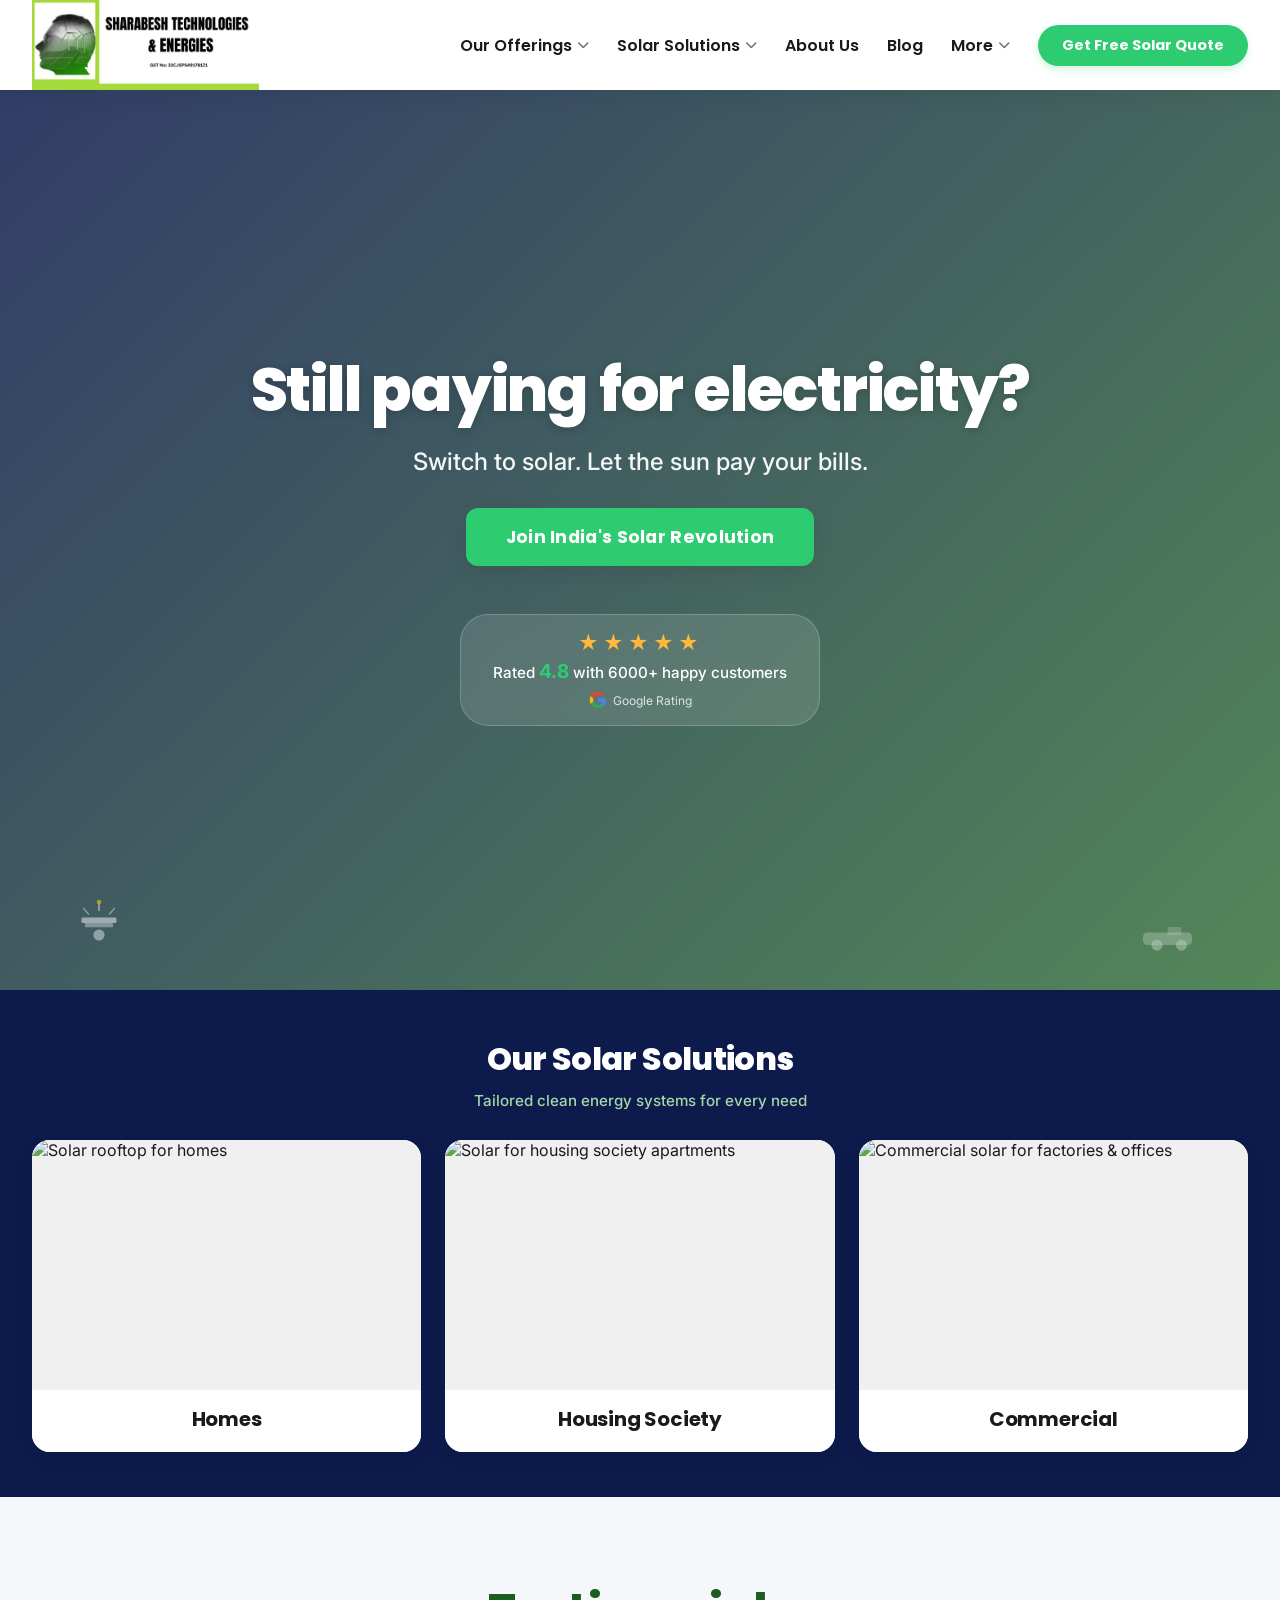
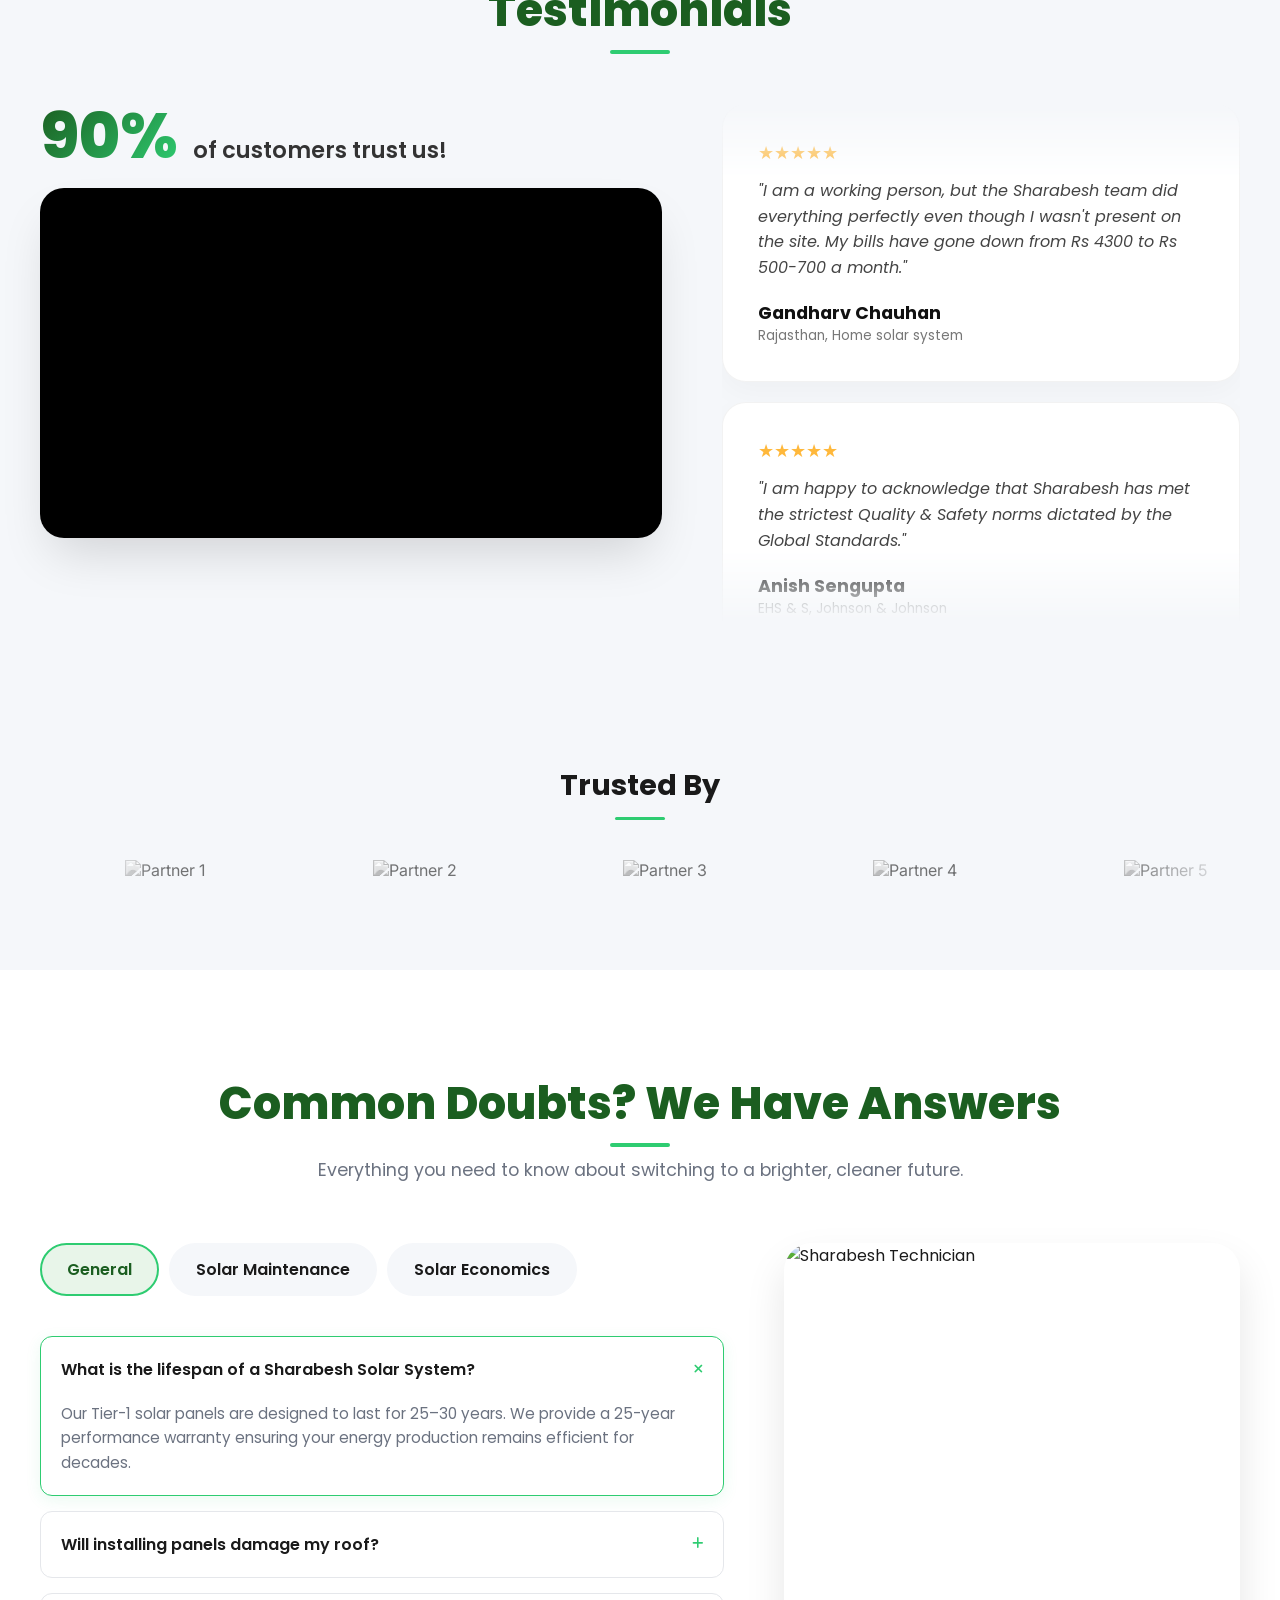
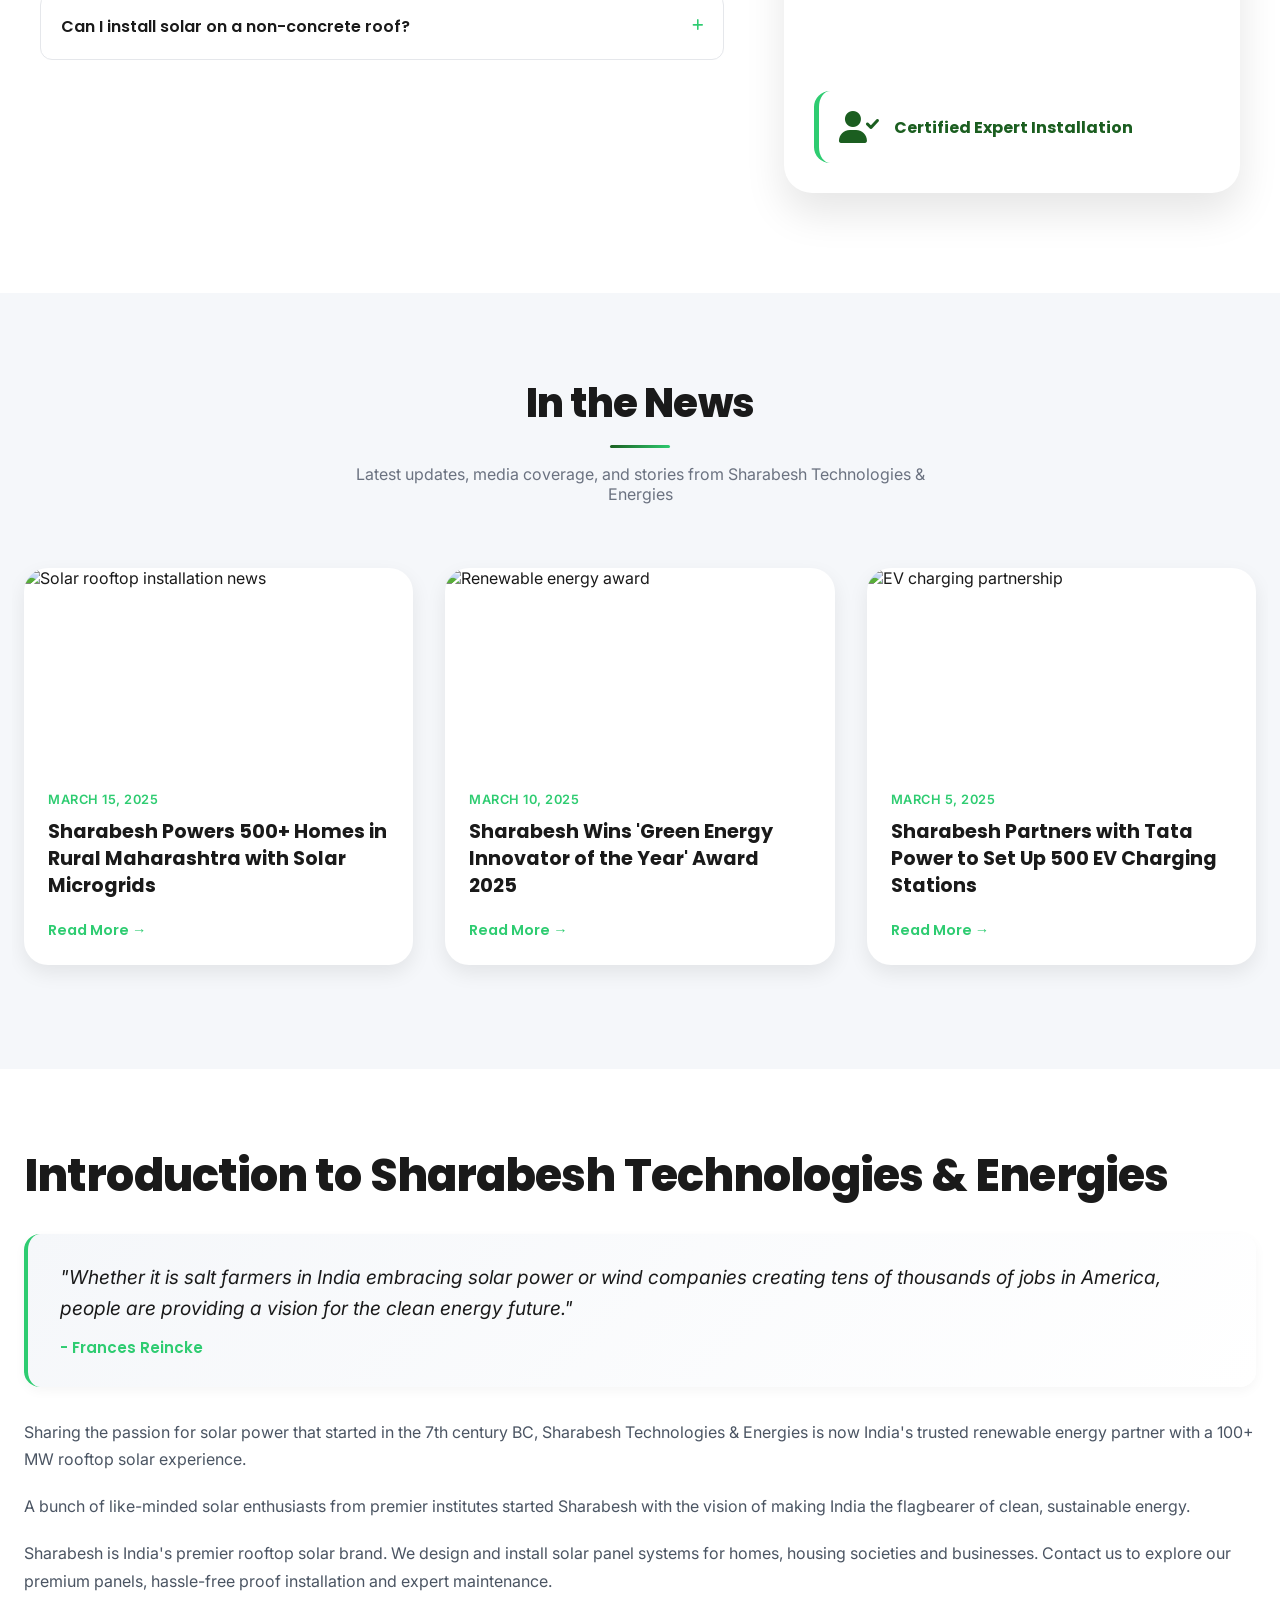
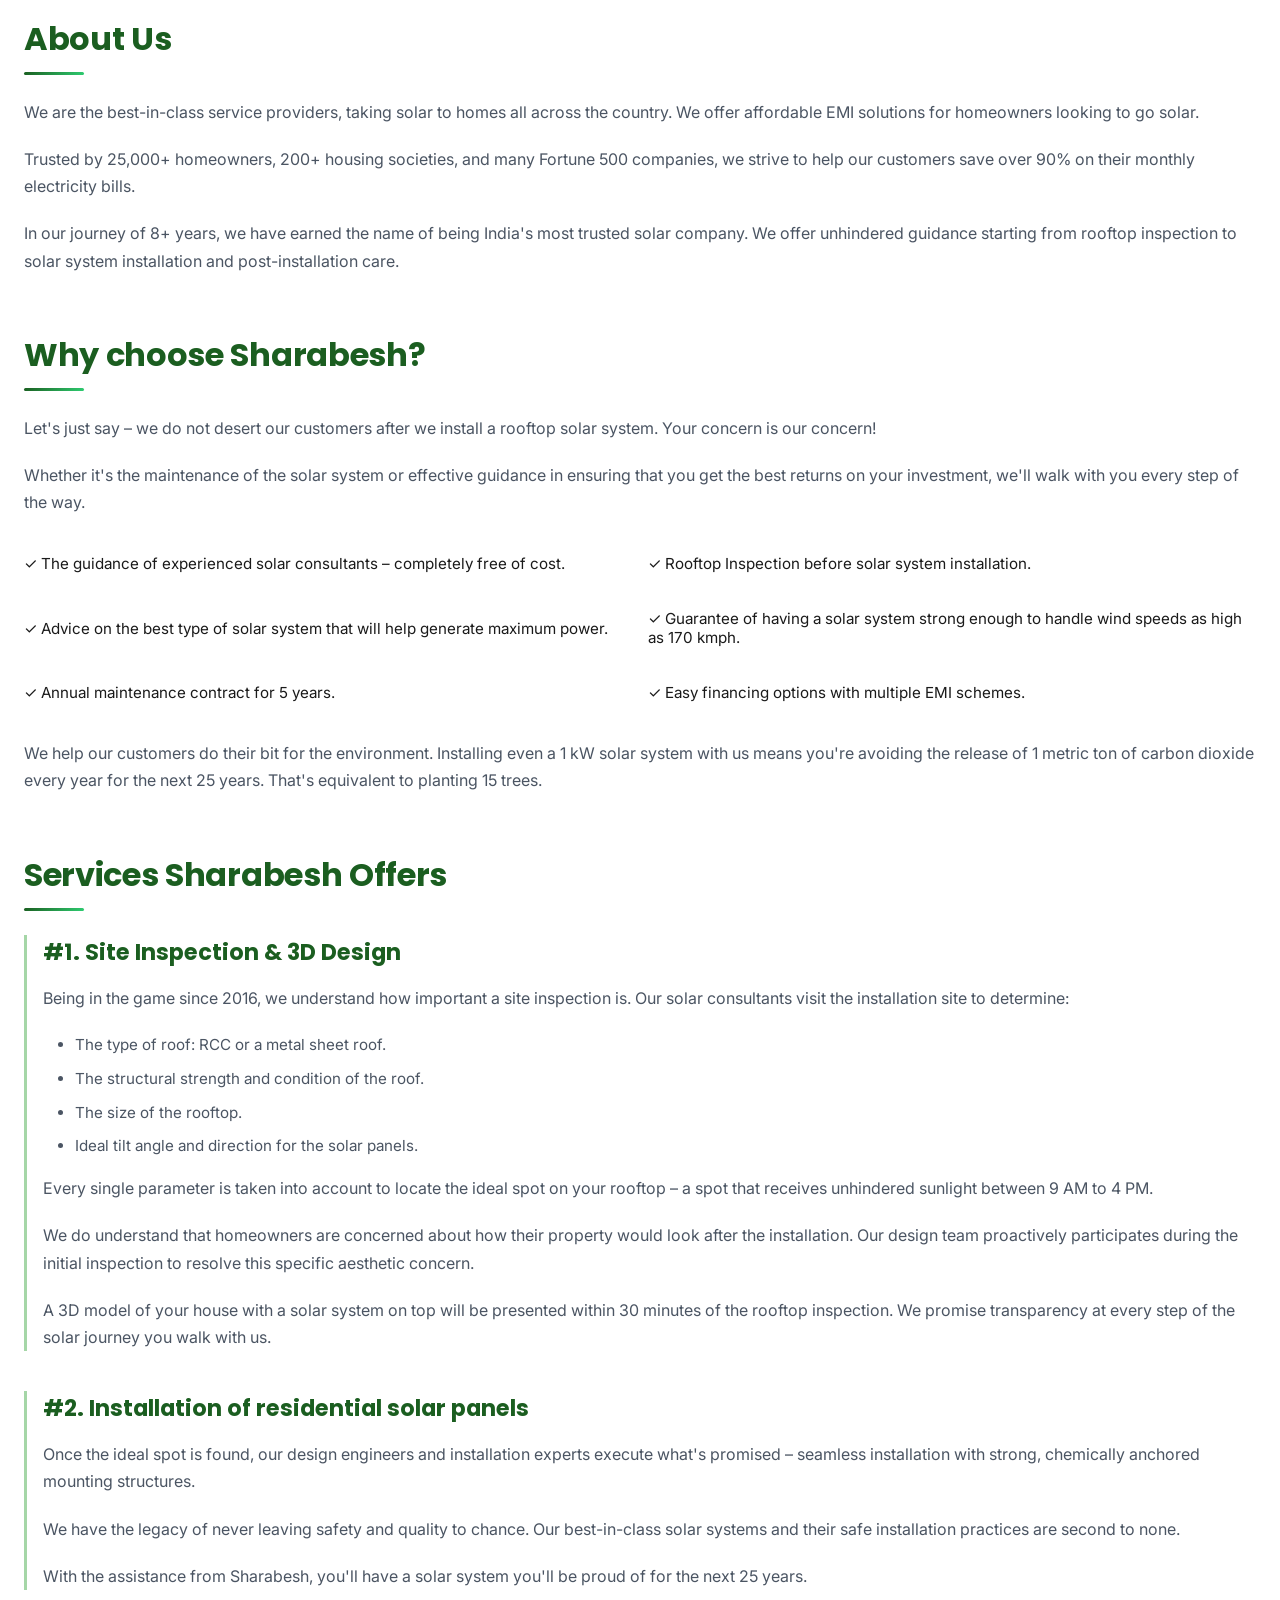
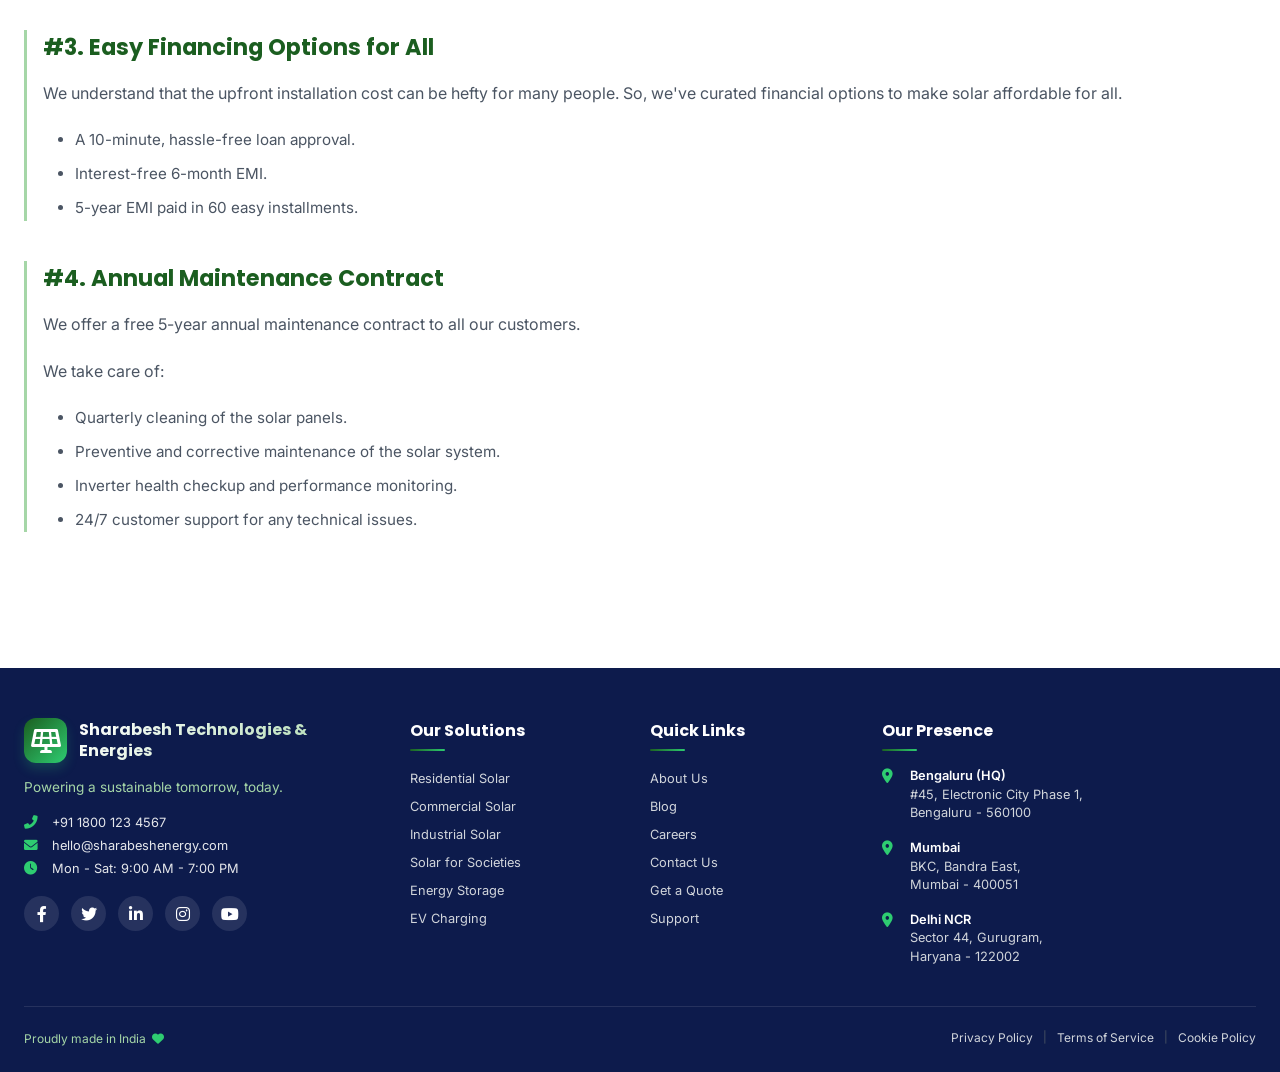
==== commit b7075759: "Update index.html" ====
--- a/index.html
+++ b/index.html
@@ -65,10 +65,8 @@
             <li class="nav-item">
                 <a href="#" class="nav-link">More <i class="fas fa-chevron-down"></i></a>
                 <div class="dropdown-menu">
-                    <a href="#">About Us</a>
-                    <a href="#">Careers</a>
-                    <a href="#">Resources</a>
-                    <a href="#">Support</a>
+                    <a href="solarcalculator.html">Solar Calculator</a>
+                    <a href="solarpro.html">Solar Pro</a>
                 </div>
             </li>
             <li class="nav-cta">
@@ -666,4 +664,4 @@
 <script src="js/navbar.js"></script>
 <script src="js/testimonial.js"></script>
 <script src="js/blog.js"></script>
-</html>+</html>
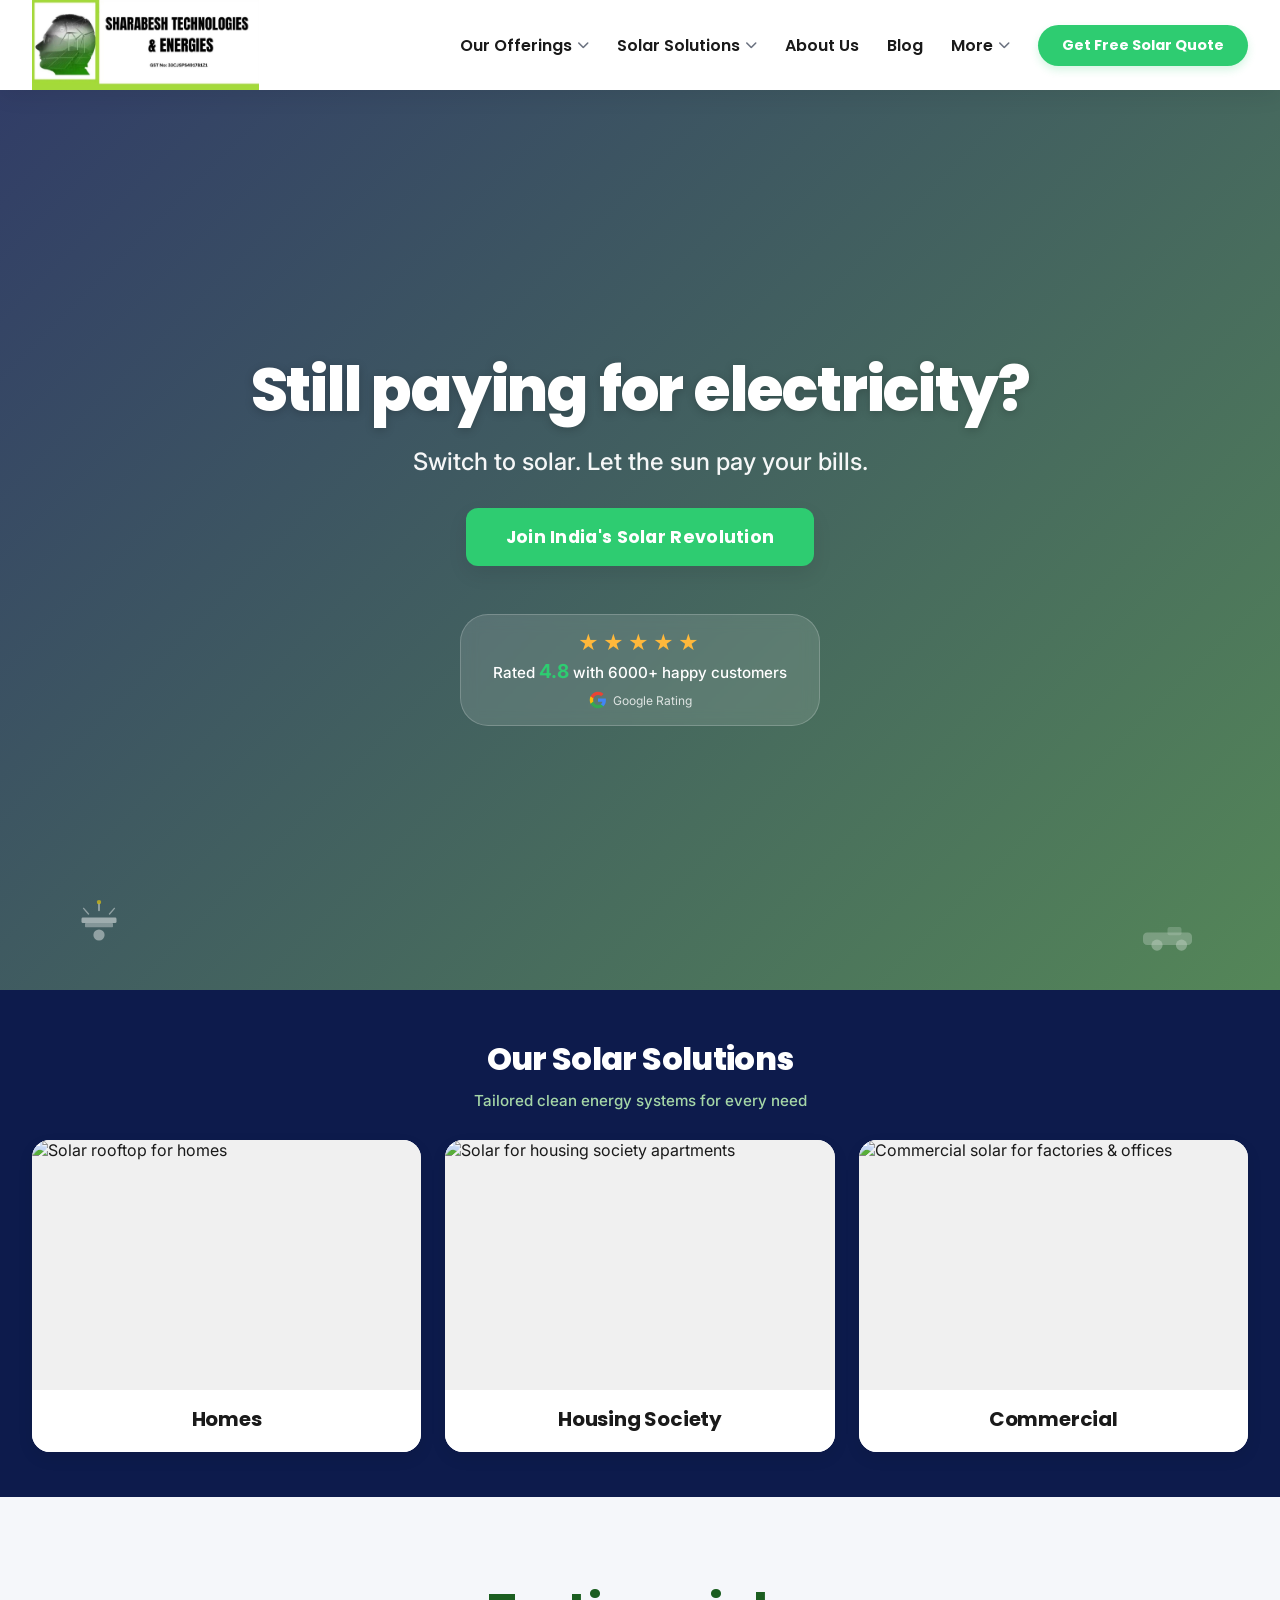
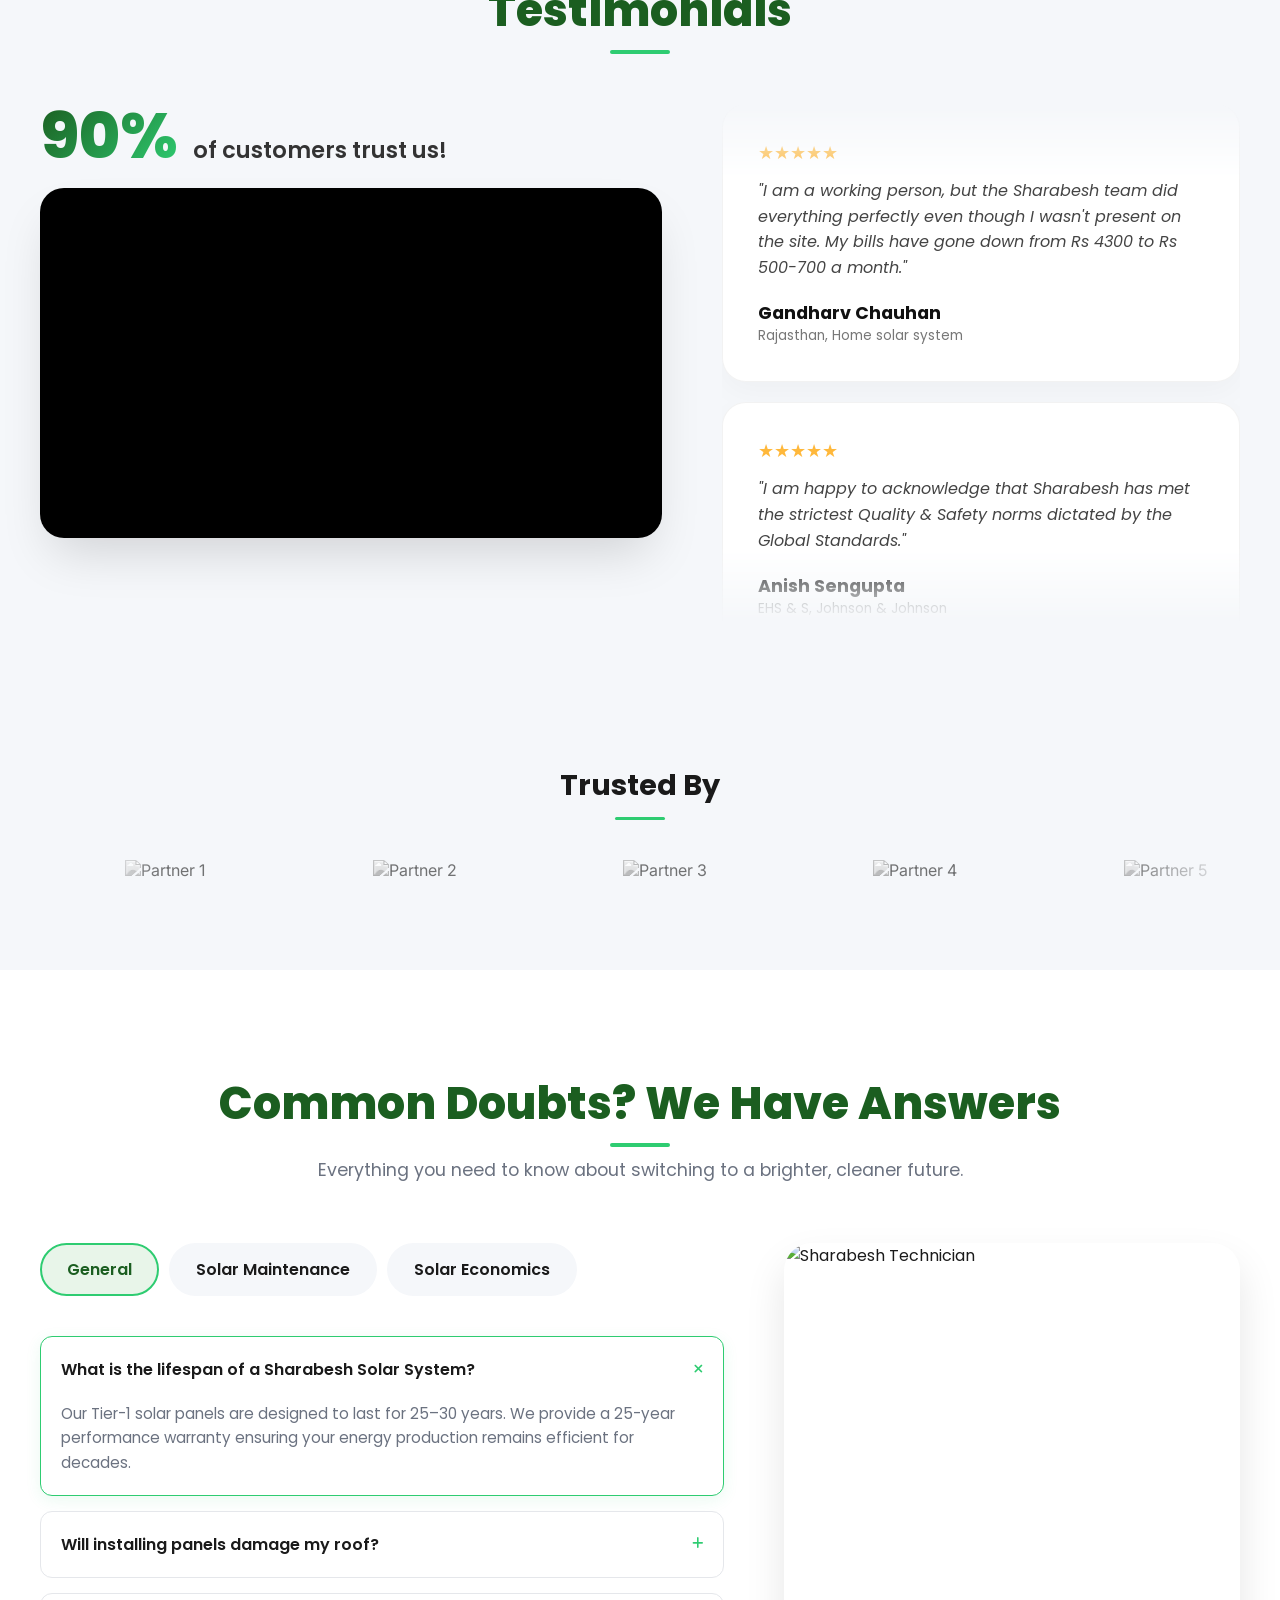
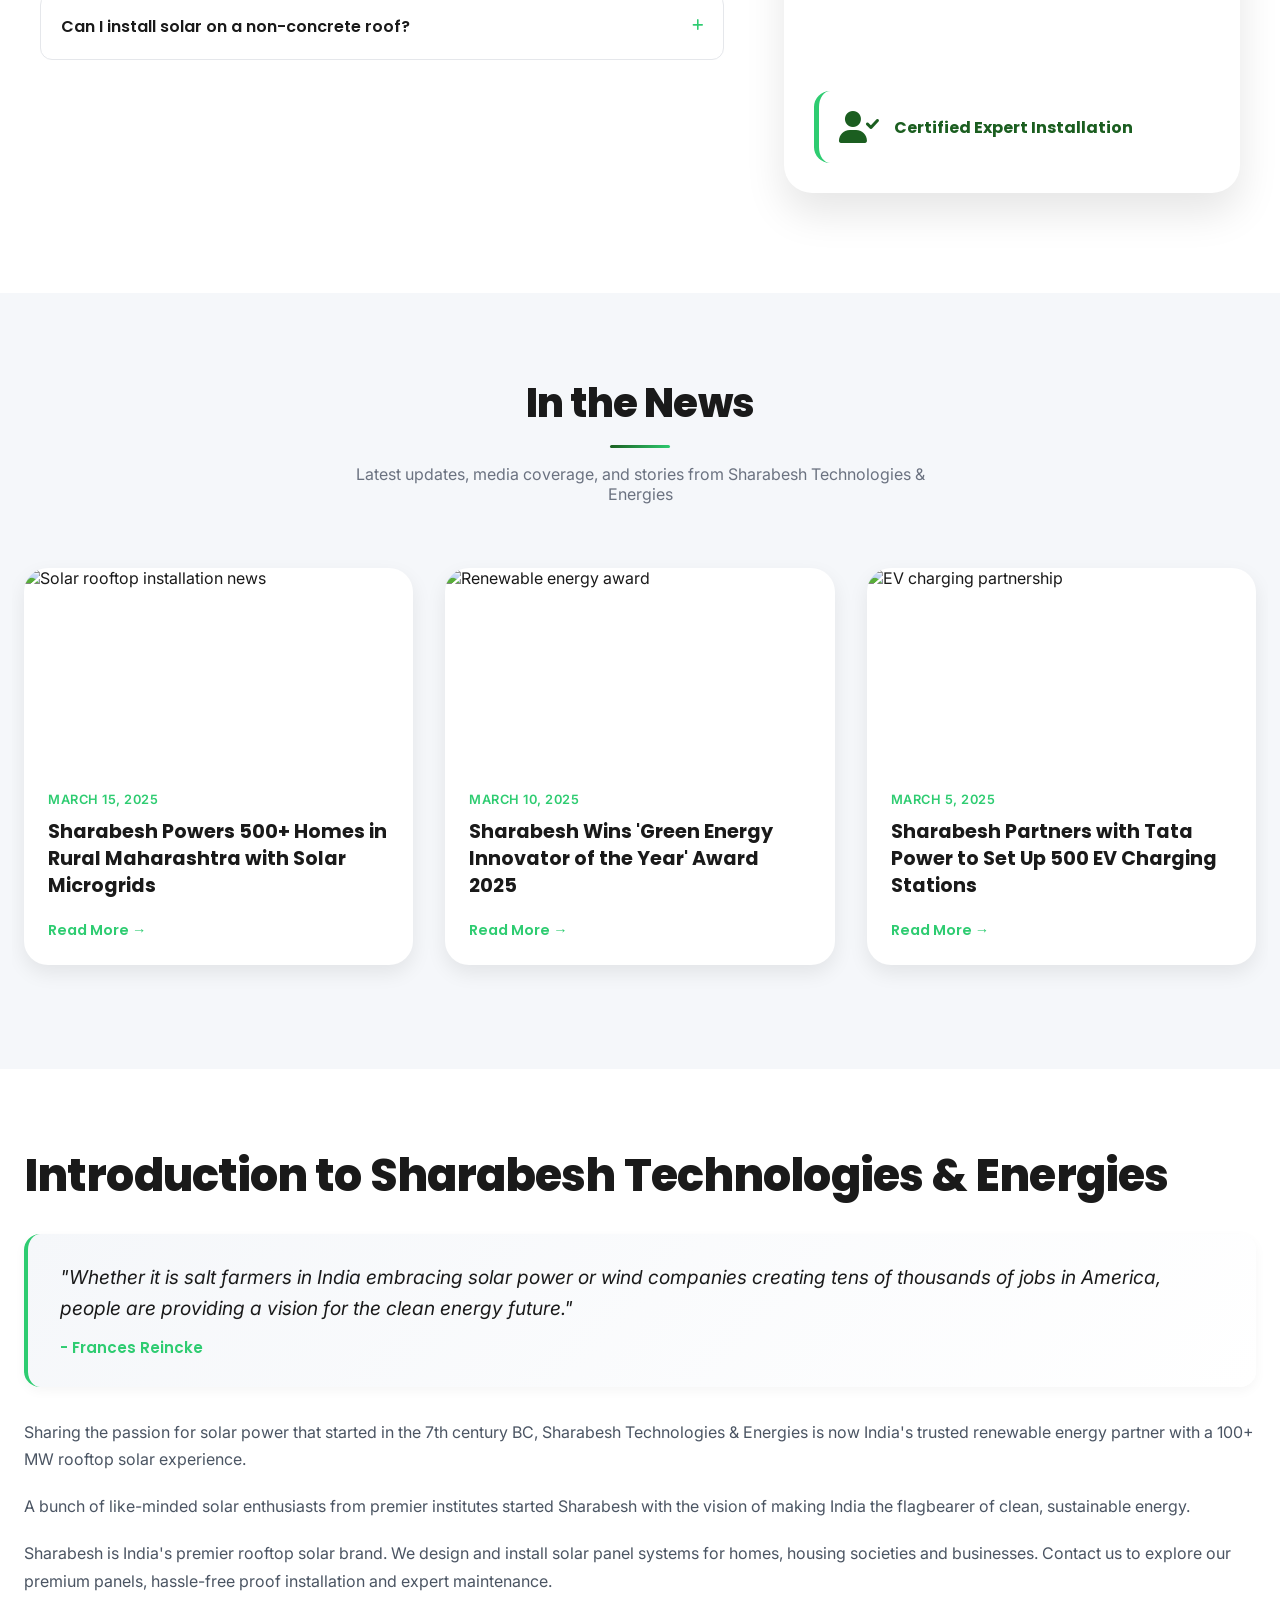
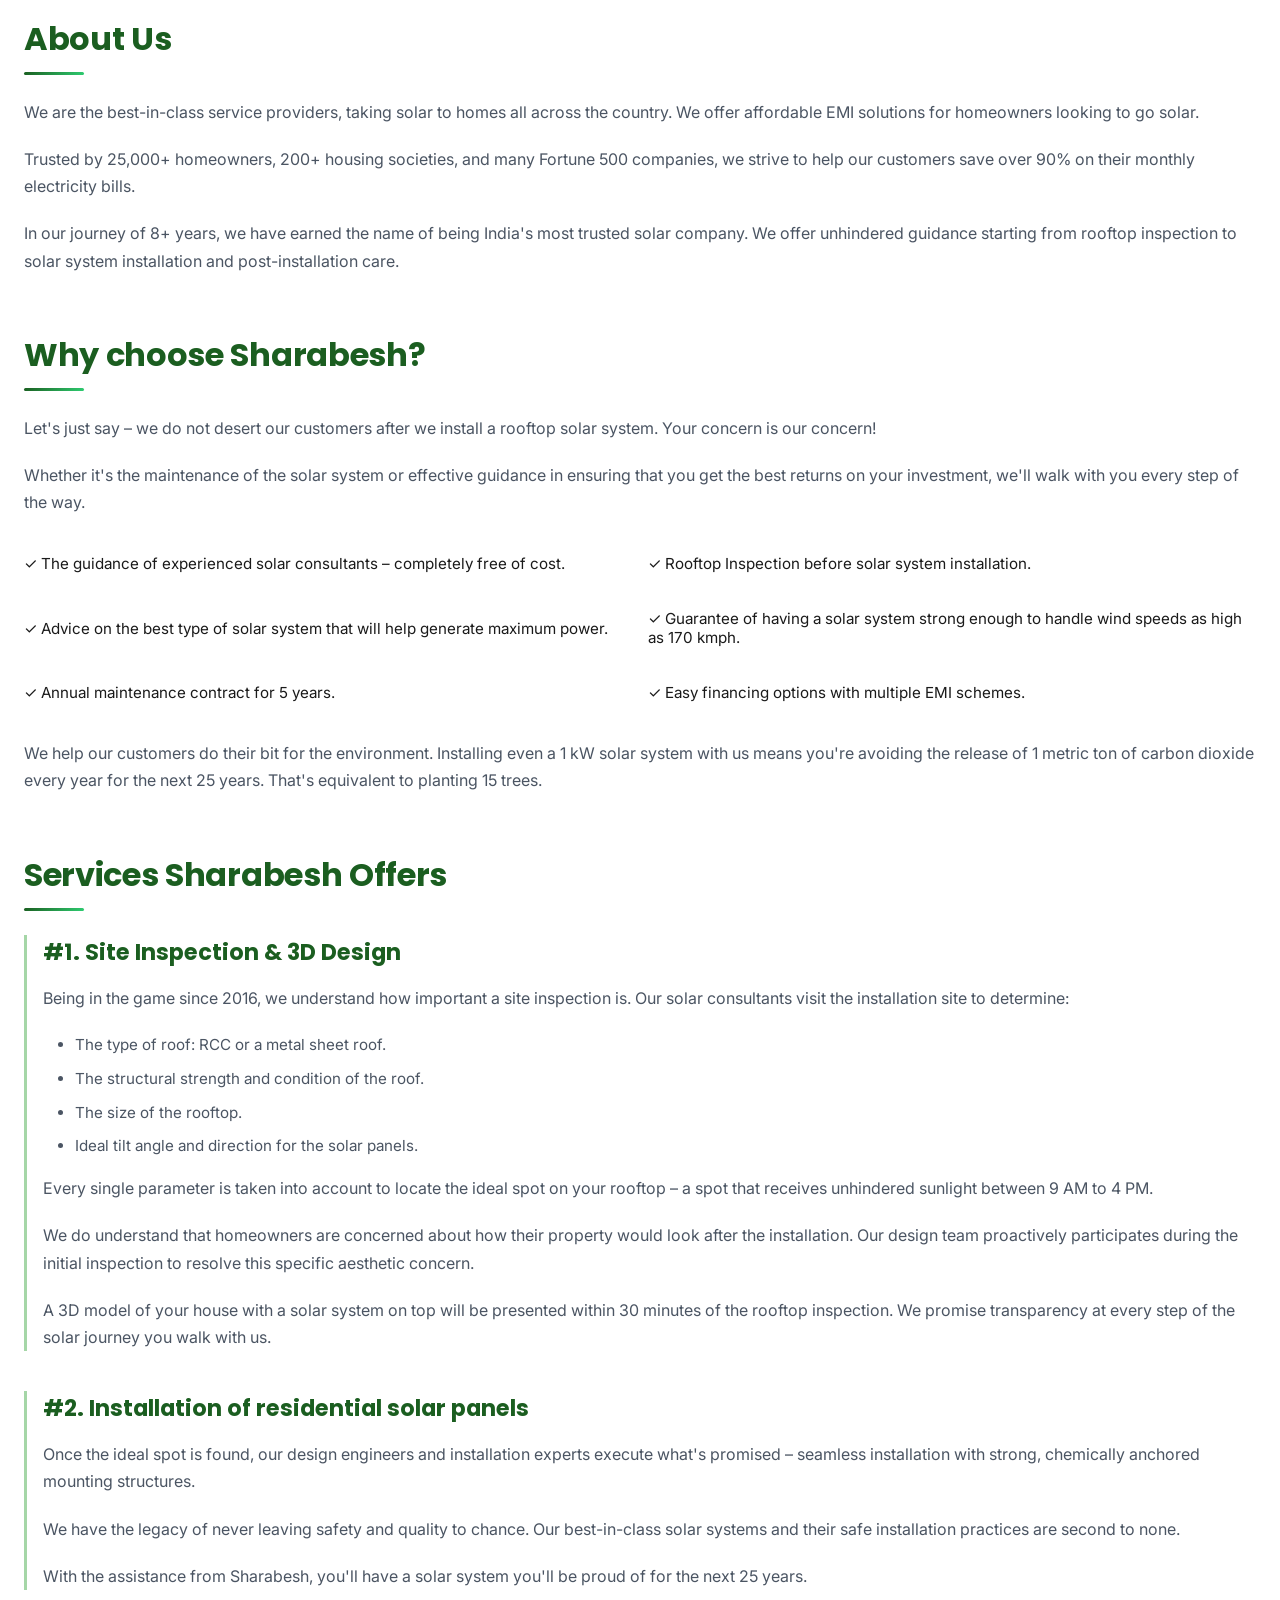
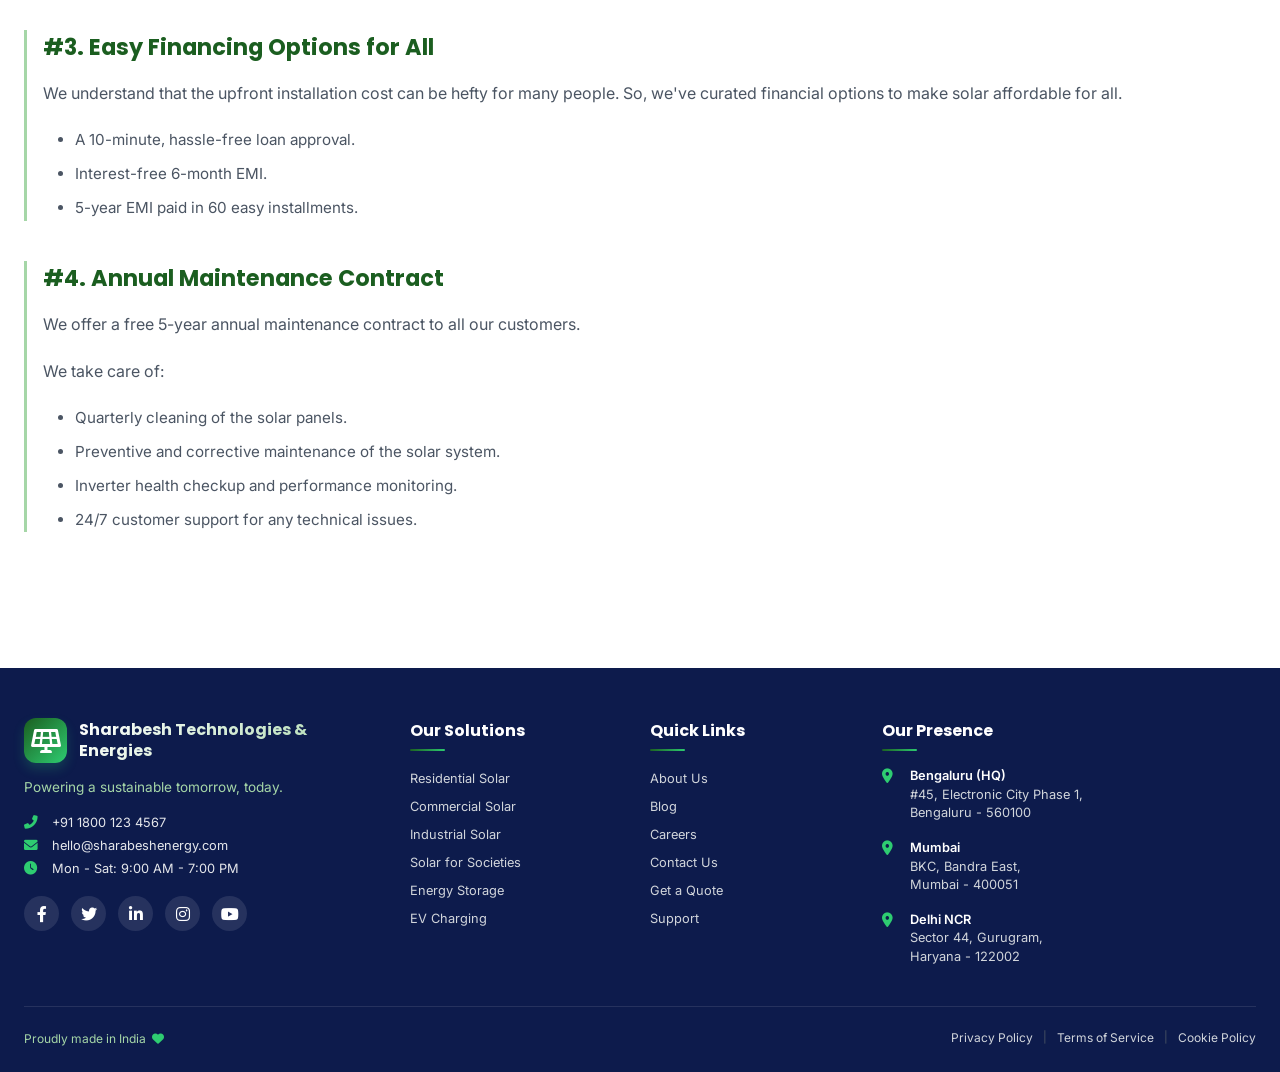
==== commit 1bd106d9: "Update index.html" ====
--- a/index.html
+++ b/index.html
@@ -70,7 +70,7 @@
                 </div>
             </li>
             <li class="nav-cta">
-                <a href="#" class="cta-primary">Get Free Solar Quote</a>
+                <a href="contact.html" class="cta-primary">Get Free Solar Quote</a>
             </li>
         </ul>
     </div>
